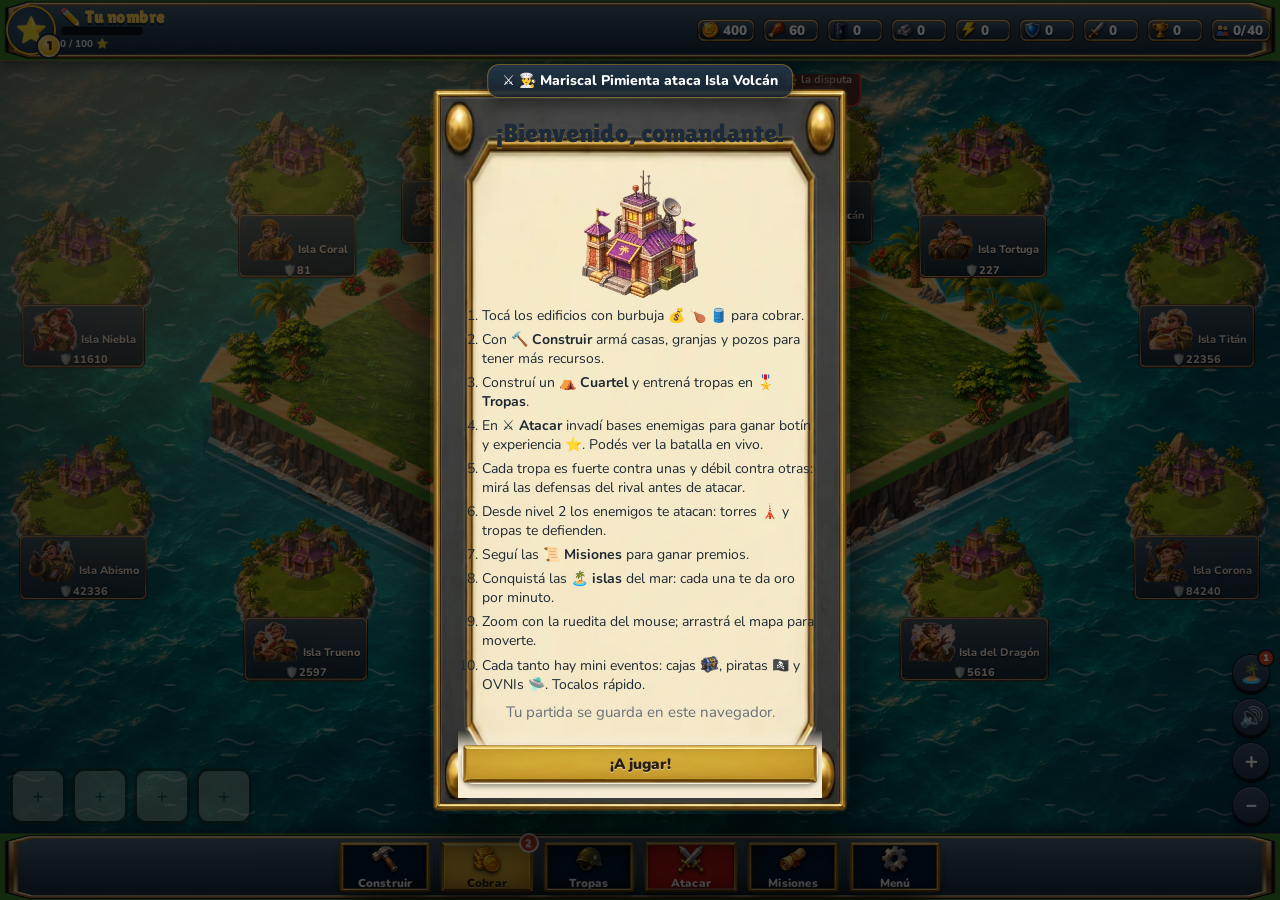
==== index.html @ 6d32551d "Add files via upload" ====
<!DOCTYPE html>
<html lang="es">
<head>
<meta charset="utf-8">
<meta name="color-scheme" content="only light">
<meta name="darkreader-lock">
<meta name="viewport" content="width=device-width,initial-scale=1,maximum-scale=1,user-scalable=no">
<title>War or War</title>
<link href="https://fonts.googleapis.com/css2?family=Lilita+One&family=Nunito:wght@600;800;900&display=swap" rel="stylesheet">
<style>
:root{color-scheme:only light;--ink:#2b1d0e;--panel:#fff8e8;--edge:#7a4b1c;--gold:#f6b51e;--red:#d9452b;--green:#3f9a2f}
*{box-sizing:border-box;-webkit-tap-highlight-color:transparent}
html,body{margin:0;height:100%;overflow:hidden;font-family:Nunito,system-ui,sans-serif;color:var(--ink);background:#3d7f2e;user-select:none;-webkit-user-select:none}
button{font-family:inherit}
#app{position:fixed;inset:0;display:flex;flex-direction:column}
#top{display:flex;gap:6px;padding:7px 8px;flex-wrap:wrap;align-items:center;background:linear-gradient(#4a2d12,#5f3b17);border-bottom:3px solid #2a1808;z-index:20;box-shadow:0 3px 8px #0005}
.res{display:flex;align-items:center;gap:3px;background:#0005;border:2px solid #0007;border-radius:20px;padding:2px 9px 2px 4px;color:#fff;font-weight:900;font-size:14px;min-width:58px}
.res .i{font-size:16px}
#lvlbox{display:flex;align-items:center;gap:6px;color:#fff;font-weight:800;margin-right:auto}
#lvlstar{width:34px;height:34px;display:grid;place-items:center;font-family:'Lilita One',sans-serif;font-size:17px;color:#4a2d12;background:radial-gradient(circle at 40% 35%,#fff2a8,#f6b51e 60%,#c98a0b);border-radius:50%;border:2px solid #fff6}
#xpbar{width:84px;height:10px;background:#0007;border-radius:6px;overflow:hidden;border:1px solid #0008}
#xpfill{height:100%;background:linear-gradient(90deg,#9cf06f,#3f9a2f);width:0;transition:width .3s}
#xptxt{font-size:10px;opacity:.85;margin-top:1px}
#title{font-family:'Lilita One',sans-serif;color:#ffd35a;font-size:15px;letter-spacing:.5px;text-shadow:0 2px 0 #0008;line-height:1}
#stage{flex:1;position:relative;overflow:hidden;min-height:0;background:radial-gradient(ellipse at 8% 2%,#ffd98a66,transparent 38%),radial-gradient(ellipse at 50% 46%,#2bb3c2 0%,#13869f 40%,#0c5f80 75%,#083f5e 100%)}
#sea{position:absolute;inset:-70px -140px;background-image:url("data:image/svg+xml,%3Csvg xmlns='http://www.w3.org/2000/svg' width='140' height='70'%3E%3Cpath d='M8 18q9-6 18 0t18 0M78 52q9-6 18 0t18 0' fill='none' stroke='white' stroke-opacity='.4' stroke-width='2' stroke-linecap='round'/%3E%3Cpath d='M40 40q5-3 10 0M110 12q5-3 10 0M100 62q4-2 8 0' fill='none' stroke='%23bff4ff' stroke-opacity='.35' stroke-width='1.4' stroke-linecap='round'/%3E%3C/svg%3E");animation:sea 9s linear infinite;will-change:transform}
@keyframes sea{to{transform:translate(140px,70px)}}
#world{position:absolute;inset:0;z-index:0;overflow:auto;display:flex}
#mapw{position:relative;margin:auto;flex-shrink:0;overflow:hidden}
#map{position:absolute;left:0;top:0;transform-origin:0 0;overflow:hidden}
#gndw svg{position:absolute;left:0;top:0;display:block;overflow:visible}
.tile{position:absolute;clip-path:polygon(50% 0,100% 50%,50% 100%,0 50%);cursor:pointer}
#map.placing .tile:not(.occ){background:#fff7a066}
#map.placing .tile:not(.occ):hover{background:#fff7a0dd}
svg.ui{width:1.3em;height:1.3em;vertical-align:middle;overflow:visible}
svg.art{display:block;width:100%;height:100%;overflow:visible}
.ce svg.art{width:66px;height:79px;margin:0 auto}
.ie svg.art{width:84px;height:101px}
.big svg.art,.base svg.art{width:120px;height:144px;margin:0 auto}
.unl svg.art{display:inline-block;width:38px;height:46px;vertical-align:middle;margin-right:4px}
.cloud{position:absolute;z-index:900;pointer-events:none;left:-30%;width:26%;height:9%;opacity:.62;filter:blur(1.5px);background:radial-gradient(closest-side,#fff 94%,transparent) 0 60%/50% 60% no-repeat,radial-gradient(closest-side,#fff 94%,transparent) 45% 0/55% 100% no-repeat,radial-gradient(closest-side,#fff 94%,transparent) 100% 70%/45% 55% no-repeat;animation:drift 80s linear infinite}
.cloud.c1{top:3%;animation-delay:-25s}.cloud.c2{top:80%;animation-duration:110s;animation-delay:-70s}
@keyframes drift{to{transform:translateX(520%)}}
.bld,.wk{position:absolute;pointer-events:none}
.bld svg.art *{pointer-events:visiblePainted;cursor:pointer}
.bld.ready svg.art{animation:wob 1.3s ease-in-out infinite;transform-origin:50% 88%}
.bld.mv svg.art{animation:hover 1s ease-in-out infinite;filter:drop-shadow(0 0 5px #fff) drop-shadow(0 0 3px #ff0)}
.wk{left:0;top:0;will-change:transform}
.wk .fl{width:100%;height:100%;transition:transform .3s ease}
.wk.flip .fl{transform:scaleX(-1)}
.wk.walking svg.art{animation:step .3s ease-in-out infinite alternate}
@keyframes step{to{transform:translateY(-1.2%)}}
.spin{animation:spin .28s linear infinite}
@keyframes spin{to{transform:rotate(360deg)}}
.bld.pop svg.art{animation:pop .4s ease-out;transform-origin:50% 85%}
.aura{transform-box:fill-box;transform-origin:center;animation:aura 1.6s ease-in-out infinite alternate}
@keyframes aura{from{opacity:.25;transform:scale(.92)}to{opacity:.9;transform:scale(1.04)}}
#ents>div{position:absolute;left:0;top:0;z-index:850;cursor:pointer;will-change:transform}
#ents .chute{transition:opacity .4s}
#ents .landed .chute{opacity:0}
#ents .landed svg{animation:wob 1.2s ease-in-out infinite;transform-origin:50% 85%}
#ents .hit svg{animation:shake .3s}
@keyframes shake{25%{transform:translateX(-5%)}75%{transform:translateX(5%)}}
.sway{transform-box:fill-box;transform-origin:50% 100%;animation:sway 1.8s ease-in-out infinite alternate}
@keyframes sway{from{transform:rotate(-3deg)}to{transform:rotate(3deg)}}
#evchip{position:absolute;left:10px;top:10px;z-index:15;display:none;align-items:center;gap:6px;background:#2a1808e6;color:#fff;border:2px solid var(--gold);border-radius:14px;padding:6px 12px;font-weight:800;font-size:13px;max-width:70%}
#evchip.on{display:block}
#evchip b{color:#ffd35a}
.coin{position:absolute;z-index:998;pointer-events:none;font-size:15px;animation:coin .7s ease-out forwards}
@keyframes coin{to{transform:translate(var(--dx),var(--dy)) scale(.5);opacity:0}}
.gull{position:absolute;z-index:880;pointer-events:none;left:-6%;width:2.2%;aspect-ratio:2/1;animation:gull 40s linear infinite}
.gull::before,.gull::after{content:'';position:absolute;top:0;width:50%;height:100%;border-top:2px solid #fff;border-radius:50% 50% 0 0}
.gull::before{left:0;transform-origin:100% 50%;animation:flapL .5s ease-in-out infinite alternate}
.gull::after{right:0;transform-origin:0 50%;animation:flapR .5s ease-in-out infinite alternate}
.gull.g1{top:14%}.gull.g2{top:64%;animation-duration:55s;animation-delay:-20s}
@keyframes gull{to{transform:translate(5200%,-300%)}}
@keyframes flapL{from{transform:rotate(-20deg)}to{transform:rotate(18deg)}}
@keyframes flapR{from{transform:rotate(20deg)}to{transform:rotate(-18deg)}}
#world{cursor:grab}
#shs>div{position:absolute;pointer-events:none}
.isl{position:absolute;cursor:pointer;z-index:6}
.isl .itag{position:absolute;left:50%;top:86%;transform:translateX(-50%);font:800 11px/1.25 Nunito,system-ui,sans-serif;color:#fff;background:#0b2d4ecc;border-radius:9px;padding:2px 8px;white-space:nowrap;text-align:center;pointer-events:none}
.isl.mine .itag{background:linear-gradient(#2a5f9e,#173d69);border-color:#ffd35a}
.wing{transform-box:fill-box;transform-origin:50% 100%;animation:wing .5s ease-in-out infinite alternate}
@keyframes wing{to{transform:scaleY(.55)}}
.tbtns{display:flex;flex-direction:column;gap:4px}
.tbtns .btn.sm{padding:5px 9px;font-size:12px}
#bt{position:fixed;inset:0;z-index:55;display:none;flex-direction:column;background:radial-gradient(ellipse at 50% 42%,#7ad6f5 0%,#3fa6de 48%,#226fb4 100%)}
#bt.on{display:flex}
#bthead{display:flex;align-items:center;gap:10px;flex-wrap:wrap;padding:8px 10px;background:linear-gradient(#4a2d12,#5f3b17);border-bottom:3px solid #2a1808;color:#fff;font-weight:900;font-size:13px}
#btname{font-family:'Lilita One',sans-serif;font-size:17px;color:#ffd35a}
#bthqw{flex:1;min-width:150px;display:flex;align-items:center;gap:6px}
#bthqw .hp{flex:1;max-width:none}
#btctl{display:flex;gap:5px}
#btctl button{border:2px solid #2a1808;border-radius:9px;background:#ffe9b0;font:inherit;padding:4px 9px;cursor:pointer;color:var(--ink)}
#btctl button.on{background:var(--gold)}
#btscene{flex:1;position:relative;overflow:auto;display:flex;min-height:0}
#btmap{position:relative;margin:auto;flex-shrink:0}
#btgnd svg{position:absolute;top:0;overflow:visible}
.be{position:absolute;left:0;top:0;pointer-events:none;will-change:transform;transition:opacity .4s}
.be.dead{opacity:0}
.be.walking svg.art{animation:step .3s ease-in-out infinite alternate}
.bhp{position:absolute;left:28%;width:44%;height:5px;background:#000a;border-radius:3px;overflow:hidden}
.be.st .bhp{left:20%;width:60%;height:6px}
.bhp i{display:block;height:100%;width:100%;background:#5fd04a}
.bhp.en i{background:#f0553a}
.bn{position:absolute;left:66%;top:24%;font:900 10px Nunito,system-ui,sans-serif;color:#fff;background:#000a;border-radius:6px;padding:0 4px}
.shot{position:absolute;left:0;top:0;width:5px;height:5px;margin:-2.5px;border-radius:50%;background:#fff59a;box-shadow:0 0 4px #ffb300;z-index:900;pointer-events:none}
.shot.en{background:#ffd0c8;box-shadow:0 0 4px #ff3b30}
.shot.big{width:9px;height:9px;margin:-4.5px;background:#ffb347}
.beam.tes{background:linear-gradient(90deg,#7fe3ff,#fff);box-shadow:0 0 6px #49b6ff}
.boom2{position:absolute;width:26px;height:26px;margin:-13px;border-radius:50%;background:radial-gradient(#fff,#ffb347 40%,#ff5a36 70%,transparent 72%);z-index:900;pointer-events:none;animation:boom2 .3s ease-out forwards}
@keyframes boom2{from{transform:scale(.2)}to{transform:scale(1.5);opacity:0}}
.rank{display:grid;grid-template-columns:1fr 1fr;gap:4px 8px;margin-bottom:6px;font-size:12.5px}
.rank div{background:#fff;border:2px solid #e2c99a;border-radius:9px;padding:3px 8px;display:flex;gap:5px;white-space:nowrap;overflow:hidden}
.rank div b{margin-left:auto}
.rank .me{background:#fff1b8;border-color:var(--gold);font-weight:900}
.flag{transform-box:fill-box;transform-origin:0 50%;animation:flag 1.1s ease-in-out infinite alternate}
@keyframes flag{to{transform:scaleX(.72) skewY(8deg)}}
.smoke{transform-box:fill-box;transform-origin:center;opacity:0;animation:smoke 2.4s linear infinite}
@keyframes smoke{0%{transform:translate(0,0) scale(.5);opacity:.8}100%{transform:translate(7px,-26px) scale(2.3);opacity:0}}
.pump{animation:pump 1.6s ease-in-out infinite}
@keyframes pump{50%{transform:translateY(-24px)}}
.jet{animation:jet .7s linear infinite}
@keyframes jet{to{stroke-dashoffset:-18}}
.rotor{transform-box:fill-box;transform-origin:center;animation:rotor .16s linear infinite alternate}
@keyframes rotor{to{transform:scaleX(.25)}}
.heli{animation:hov 1.6s ease-in-out infinite alternate}
@keyframes hov{to{transform:translateY(-4px)}}
.blink{animation:blink 1s steps(2) infinite}
@keyframes blink{50%{opacity:.15}}
.foam{animation:foam 3s ease-in-out infinite alternate}
@keyframes foam{to{opacity:.2}}
@media (prefers-reduced-motion:reduce){#sea,.cloud,.flag,.pump,.jet,.rotor,.heli,.foam,.blink{animation:none}}
.bub{position:absolute;left:50%;font-size:.27em;pointer-events:auto;cursor:pointer;background:#fff;border-radius:50%;width:1.8em;height:1.8em;display:grid;place-items:center;box-shadow:0 3px 0 #0003;border:2px solid var(--gold);animation:bob 1s ease-in-out infinite;z-index:2}
.bld .lv{position:absolute;bottom:0;left:50%;transform:translateX(-50%);font-size:.26em;color:#ffd000;text-shadow:0 1px 0 #000,0 0 3px #000;white-space:nowrap;letter-spacing:-1px}
.bld .pb{position:absolute;bottom:2%;left:15%;width:70%;height:7px;background:#0007;border-radius:4px;overflow:hidden;border:1px solid #000a}
.pb i{display:block;height:100%;background:linear-gradient(90deg,#ffe066,#f6a21e)}
@keyframes wob{0%,100%{transform:scale(1,1)}50%{transform:scale(1.05,.95)}}
@keyframes bob{0%,100%{transform:translate(-50%,0)}50%{transform:translate(-50%,-5px)}}
@keyframes hover{0%,100%{transform:translateY(-4px)}50%{transform:translateY(-10px)}}
.ft{position:absolute;z-index:999;font-weight:900;font-size:16px;color:#fff;text-shadow:0 2px 0 #000b,0 0 4px #000;pointer-events:none;animation:up 1.3s ease-out forwards;white-space:nowrap;transform:translateX(-50%)}
@keyframes up{to{transform:translate(-50%,-55px);opacity:0}}
#zoom{position:absolute;right:10px;bottom:10px;display:flex;flex-direction:column;gap:6px;z-index:15}
#zoom button{width:38px;height:38px;border-radius:50%;border:3px solid #2a1808;background:#fff8e8;font-size:20px;font-weight:900;cursor:pointer;box-shadow:0 3px 0 #0005}
#banner{position:absolute;left:50%;top:10px;transform:translateX(-50%);background:#fff8e8;border:3px solid var(--edge);border-radius:14px;padding:7px 8px 7px 14px;font-weight:800;display:none;align-items:center;gap:10px;z-index:16;box-shadow:0 4px 0 #0004;white-space:nowrap;font-size:14px}
#banner.on{display:flex}
#banner button{border:none;background:var(--red);color:#fff;border-radius:9px;padding:5px 10px;font-weight:900;cursor:pointer}
#bar{display:flex;justify-content:center;gap:4px;padding:6px 6px calc(6px + env(safe-area-inset-bottom));background:linear-gradient(#5f3b17,#4a2d12);border-top:3px solid #2a1808;z-index:20}
.tb{position:relative;flex:1;max-width:96px;display:flex;flex-direction:column;align-items:center;gap:1px;background:linear-gradient(#ffe9b0,#f2c562);border:2px solid #2a1808;border-radius:12px;padding:4px 2px 3px;cursor:pointer;box-shadow:0 3px 0 #2a1808;font-weight:900;font-size:11px;color:var(--ink)}
.tb:active{transform:translateY(2px);box-shadow:0 1px 0 #2a1808}
.tb .i{font-size:22px;line-height:1.1}
.badge{position:absolute;top:-7px;right:-4px;background:var(--red);color:#fff;border:2px solid #fff;border-radius:12px;min-width:20px;height:20px;font-size:11px;display:grid;place-items:center;padding:0 4px}
#shade{position:fixed;inset:0;background:#0006;opacity:0;pointer-events:none;transition:opacity .2s;z-index:40}
#shade.on{opacity:1;pointer-events:auto}
#sheet{position:fixed;left:50%;bottom:0;width:min(560px,100%);max-height:76vh;transform:translate(-50%,105%);transition:transform .25s ease;z-index:41;background:var(--panel);border:4px solid var(--edge);border-bottom:none;border-radius:20px 20px 0 0;display:flex;flex-direction:column;box-shadow:0 -6px 20px #0006}
#sheet.on{transform:translate(-50%,0)}
#shhead{display:flex;align-items:center;justify-content:space-between;padding:10px 14px;background:linear-gradient(#8a5523,#6c4019);border-radius:15px 15px 0 0;color:#fff}
#shback{width:34px;height:32px;border-radius:12px;border:2px solid #fff;background:#3d7fd6;color:#fff;font:900 24px/20px system-ui,sans-serif;cursor:pointer;visibility:hidden;margin-right:8px;flex:none}
#shtitle{flex:1;font-family:'Lilita One',sans-serif;font-size:20px;text-shadow:0 2px 0 #0007}
#shclose{width:32px;height:32px;border-radius:50%;border:2px solid #fff;background:var(--red);color:#fff;font-weight:900;font-size:16px;cursor:pointer}
#shbody{overflow:auto;padding:12px 14px calc(16px + env(safe-area-inset-bottom))}
.cat{font-family:'Lilita One',sans-serif;font-size:16px;color:var(--edge);margin:10px 0 6px}
.cat:first-child{margin-top:0}
.grid{display:grid;grid-template-columns:repeat(auto-fill,minmax(118px,1fr));gap:8px}
.card{background:#fff;border:2px solid #e2c99a;border-radius:12px;padding:8px 6px;text-align:center;cursor:pointer;box-shadow:0 3px 0 #e2c99a;transition:transform .1s}
.card:active{transform:scale(.97)}
.card.lock{opacity:.55;filter:grayscale(.8);cursor:default}
.ce{font-size:34px;line-height:1.1}
.cn{font-weight:900;font-size:13px;margin:2px 0}
.cc{font-size:12px;font-weight:800}
.cs,.cl{font-size:11px;color:#7a6040;margin-top:2px}
.cst.no{color:var(--red)}
.btn{display:block;width:100%;margin-top:8px;border:2px solid #2a1808;border-radius:12px;padding:10px;font-weight:900;font-size:15px;cursor:pointer;background:#fff;box-shadow:0 3px 0 #2a1808;color:var(--ink)}
.btn:active{transform:translateY(2px);box-shadow:0 1px 0 #2a1808}
.btn.gold{background:linear-gradient(#ffe27a,#f6b51e)}
.btn.red{background:linear-gradient(#f2725a,#d9452b);color:#fff}
.btn.green{background:linear-gradient(#8fe06a,#3f9a2f);color:#fff}
.btn[disabled]{opacity:.45;pointer-events:none}
.btn.sm{display:inline-block;width:auto;margin:0;padding:6px 10px;font-size:13px}
.row2{display:flex;gap:8px}.row2 .btn{flex:1}
.ihead{display:flex;gap:12px;align-items:center;margin-bottom:6px}
.ie{font-size:52px;line-height:1}
.in{font-weight:900;font-size:18px}.in small{font-size:12px;background:var(--gold);border-radius:8px;padding:1px 6px;margin-left:4px}
.id{font-size:13px;color:#7a6040}
.istat{background:#fff;border:2px dashed #e2c99a;border-radius:10px;padding:8px 10px;margin-top:8px;font-size:14px}
.small{font-size:12px;color:#7a6040}
.trow,.erow{display:flex;align-items:center;gap:10px;background:#fff;border:2px solid #e2c99a;border-radius:12px;padding:8px;margin-bottom:8px}
.te,.ef{font-size:36px;width:46px;text-align:center;line-height:1}
.tinfo,.einfo{flex:1;min-width:0}
.tc{font-weight:900;color:var(--green)}
.lockt{max-width:120px;text-align:right}
.tag{background:#6c4019;color:#fff;border-radius:7px;padding:0 6px;font-size:11px;font-weight:900}
#qlist{display:block}
.qbox{position:sticky;top:-2px;z-index:5;background:var(--panel);padding:2px 0 6px;margin-bottom:4px}
.qline{display:flex;align-items:center;gap:8px;background:#fff;border:1px solid #e2c99a;border-radius:12px;padding:0 8px;cursor:pointer;height:38px;box-sizing:border-box;overflow:hidden}
.qline svg{width:28px;height:28px;flex:none}.qempty{color:#8a7a62;font-size:13px;font-weight:700;cursor:default}
.qmid{flex:1;min-width:0}.qtxt{font-size:13px;white-space:nowrap;overflow:hidden;text-overflow:ellipsis}
.qarr{font-size:11px;font-weight:800;color:#b06a00;flex:none}
.qbar{height:5px;border-radius:3px;background:#eee;overflow:hidden;margin-top:3px}.qbar i{display:block;height:100%;background:linear-gradient(90deg,#46b35a,#9be36a);transition:width .9s linear}
.qgrid{display:flex;flex-wrap:nowrap;gap:5px;margin-top:5px;height:36px;overflow-x:auto;overflow-y:hidden;scrollbar-width:none;align-items:center}.qgrid::-webkit-scrollbar{display:none}.qgrid .qi,.qgrid .qclr{flex:none;height:32px;box-sizing:border-box}
.qi{padding:2px 6px;font-size:16px}.qi svg{width:22px;height:22px}
.qclr{border:0;background:#e5484d;color:#fff;font-weight:800;font-size:12px;cursor:pointer}
.qx{border:0;background:#e5484d;color:#fff;font-weight:900;border-radius:50%;width:22px;height:22px;font-size:14px;line-height:22px;padding:0;cursor:pointer;flex:none}
.tq{font-size:12px;font-weight:800;color:#b06a00}
.qi{background:#fff;border:2px solid #e2c99a;border-radius:10px;padding:4px 8px;font-size:22px;display:flex;align-items:center;gap:4px}
.qi span{font-size:12px;font-weight:800}
.qi svg{width:24px;height:24px}
.selrow{display:flex;align-items:center;gap:6px;background:#fff;border:2px solid #e2c99a;border-radius:12px;padding:6px 8px;margin-bottom:6px}
.selrow .te{font-size:28px;width:36px}
.selrow b.n{min-width:56px;text-align:center;font-size:15px}
.meter{height:14px;background:#0002;border-radius:8px;overflow:hidden;margin:6px 0}
.meter i{display:block;height:100%;transition:width .2s}
.mcard{background:#fff;border:3px solid var(--gold);border-radius:14px;padding:12px;text-align:center}
.mnum{font-size:12px;font-weight:900;color:#b07a10}
.mt{font-weight:900;font-size:17px;margin:4px 0 8px}
.mcard .pb{height:14px;background:#0002;border-radius:8px;overflow:hidden;margin:6px 0 2px}
.stats{display:grid;grid-template-columns:1fr 1fr;gap:6px;margin-top:10px}
.stats div{background:#fff;border:2px solid #e2c99a;border-radius:10px;padding:6px;text-align:center;font-size:12px}
.stats b{display:block;font-size:18px}
#modal{position:fixed;inset:0;background:#000a;display:none;align-items:center;justify-content:center;z-index:60;padding:16px}
#modal.on{display:flex}
#mbox{background:var(--panel);border:4px solid var(--edge);border-radius:20px;padding:16px;width:min(420px,100%);text-align:center;box-shadow:0 10px 30px #000a;animation:pop .25s ease-out;max-height:90vh;overflow:auto}
@keyframes pop{from{transform:scale(.7);opacity:0}}
.mtitle{font-family:'Lilita One',sans-serif;font-size:26px;color:var(--edge);text-shadow:0 2px 0 #f6b51e66}
.big{font-size:60px;line-height:1.1;margin:6px 0}
#mbox p{margin:6px 0;font-size:15px}
.mbtns.hide{visibility:hidden}
.unls{display:flex;flex-wrap:wrap;gap:6px;justify-content:center}
.unl{background:#fff;border:2px solid #e2c99a;border-radius:10px;padding:4px 8px;font-weight:800;font-size:13px}
.unl span{font-size:22px;margin-right:4px;vertical-align:middle}
.help{text-align:left;font-size:14px;padding-left:20px;margin:8px 0}
.help li{margin:5px 0}
.bf{position:relative;display:flex;align-items:center;justify-content:space-between;gap:6px;background:linear-gradient(#a9dc7d,#6cb94a);border:3px solid #2a1808;border-radius:14px;padding:14px 8px;margin:8px 0;overflow:hidden;min-height:150px}
.side{flex:1;display:flex;flex-direction:column;align-items:center;gap:6px;z-index:1}
.army{font-size:26px;display:flex;flex-wrap:wrap;justify-content:center;max-width:150px;min-height:40px;align-items:center}
.army svg{width:28px;height:28px}
.army.atk{animation:charge .5s ease-in-out infinite alternate}
@keyframes charge{to{transform:translateX(10px)}}
.base{font-size:50px;line-height:1;position:relative}
.base span{position:absolute;font-size:24px;right:-12px;bottom:-4px}
.hp{width:100%;max-width:130px;height:12px;background:#0006;border-radius:6px;overflow:hidden;border:2px solid #000}
.hp i{display:block;height:100%;width:100%;background:linear-gradient(90deg,#ff6b4a,#ffcf3f)}
.vs{font-family:'Lilita One',sans-serif;font-size:26px;color:#fff;text-shadow:0 2px 0 #000;z-index:1}
#fx{position:absolute;inset:0;pointer-events:none}
.boom{position:absolute;font-size:30px;animation:boom .6s ease-out forwards}
@keyframes boom{from{transform:scale(.2)}60%{transform:scale(1.3)}to{transform:scale(1);opacity:0}}
.bres{min-height:20px}
.win{font-family:'Lilita One',sans-serif;font-size:32px;color:var(--green);text-shadow:0 2px 0 #0003}
.lose{font-family:'Lilita One',sans-serif;font-size:32px;color:var(--red);text-shadow:0 2px 0 #0003}
#toasts{position:fixed;top:64px;left:50%;transform:translateX(-50%);display:flex;flex-direction:column;align-items:center;gap:6px;z-index:70;pointer-events:none}
.toast{background:#2a1808e6;color:#fff;padding:7px 14px;border-radius:12px;font-weight:800;font-size:14px;animation:tin .25s ease-out;white-space:nowrap}
@keyframes tin{from{transform:translateY(-10px);opacity:0}}
.done{text-align:center;font-weight:900;font-size:17px;padding:10px}
@media (max-width:420px){.res{font-size:12px;min-width:0;padding:2px 7px 2px 3px}.res .i{font-size:14px}#xpbar{width:60px}#title{font-size:12px;max-width:92px;overflow:hidden;white-space:nowrap;text-overflow:ellipsis}}
.cmap{width:100%;display:block;border:3px solid var(--edge);border-radius:16px}
.cn{cursor:pointer}
.cn circle{fill:#c9c2b0;stroke:#2a1808;stroke-width:3}
.cn.done circle{fill:#6bbf4a}
.cn.cur circle{fill:#f6b51e;animation:cur .9s ease-in-out infinite alternate}
@keyframes cur{to{stroke:#fff;stroke-width:6}}
.cn.lock circle{fill:#ddd5c2;stroke:#8a7f6a}
.cn.lock text{opacity:.5}
.cn text{font:900 13px Nunito,system-ui,sans-serif;fill:#2a1808;pointer-events:none}
.achs{display:grid;grid-template-columns:1fr 1fr;gap:6px}
.achs div{background:#fff;border:2px solid #e2c99a;border-radius:10px;padding:6px 8px;display:grid;grid-template-columns:auto 1fr;column-gap:6px;font-size:12px;opacity:.55;filter:grayscale(1)}
.achs div.got{opacity:1;filter:none;border-color:var(--gold);background:#fff8d6}
.achs span{grid-row:span 2;font-size:22px;align-self:center}
.achs small{color:#7a6040;font-size:10.5px}
.days{display:flex;gap:5px;justify-content:center;margin:8px 0}
.days i{font-style:normal;width:34px;height:34px;border-radius:50%;display:grid;place-items:center;background:#e9dcc0;font-weight:900;border:2px solid #cdb98c}
.days .past{background:#bfe6a8;border-color:#6bbf4a}
.days .now{background:var(--gold);border-color:#2a1808;transform:scale(1.15)}
#mbox p svg.ui{width:26px;height:26px}
@media (max-width:480px){
 #top{gap:4px;padding:5px 6px}
 .res{font-size:12px;min-width:0;padding:1px 6px 1px 3px}
 #lvlstar{width:28px;height:28px;font-size:14px}
 #xptxt{display:none}
 #bthead{gap:6px;font-size:12px}
 #btname{font-size:14px;width:100%}
 .isl .itag{font-size:10px}
 #evchip{font-size:11px;padding:4px 8px;max-width:calc(100% - 20px)}
 #banner{top:44px;font-size:12px;max-width:calc(100% - 20px);white-space:normal}
 .achs{grid-template-columns:1fr}
 .selrow{flex-wrap:wrap}
}
.force{display:flex;flex-wrap:wrap;gap:4px 8px;align-items:center;font-weight:800;font-size:13px}
.force span{display:inline-flex;align-items:center;gap:2px}
.force svg.ui{width:30px;height:30px}
#btzoom{position:absolute;right:10px;bottom:10px;display:flex;flex-direction:column;gap:6px;z-index:10}
#btzoom button{width:38px;height:38px;border-radius:50%;border:3px solid #2a1808;background:#fff8e8;font-size:20px;font-weight:900;cursor:pointer;box-shadow:0 3px 0 #0005}
#btscene{cursor:grab}
/* contorno oscuro fino en edificios y tropas, y oscurecido hacia los bordes de la pantalla */
.bld svg.art,.wk svg.art,.be svg.art,.isl svg.art{filter:drop-shadow(0 0 .7px #14240caa) drop-shadow(0 1.5px 0 #14240c55)}
#stage::after,#btscene::before{content:'';position:absolute;inset:0;pointer-events:none;z-index:14;background:radial-gradient(ellipse at 50% 44%,transparent 52%,#06264466 100%)}
#btscene::before{position:fixed;top:auto}
/* modo liviano (celulares): sin filtros, sin sombras proyectadas y con menos animaciones */
.lite .bld svg.art,.lite .wk svg.art,.lite .be svg.art,.lite .isl svg.art,.lite .cloud{filter:none}
.lite .cloud::after,.lite .gull,.lite .smoke,.lite #stage::after,.lite #btscene::before{display:none}
.lite #sea,.lite .foam,.lite .flag,.lite .aura,.lite .jet,.lite .pump,.lite .bub{animation:none}
#shs svg{position:absolute;left:0;top:0}
.shot.fire{background:radial-gradient(#fff,#ffb347 45%,#ff5a36);box-shadow:0 0 10px 3px #ff7a1a}
.shot.ice{background:radial-gradient(#fff,#9fe8ff 45%,#49b6ff);box-shadow:0 0 10px 3px #7fd6ff}
.boom2.ice{background:radial-gradient(#fff,#bdf0ff 40%,#49b6ff 70%,transparent 72%)}
.boom2.elec{background:radial-gradient(#fff,#fff7a8 40%,#f6d21e 70%,transparent 72%)}
.crater{position:absolute;width:30px;height:14px;margin:-7px -15px;border-radius:50%;background:radial-gradient(#2a1808bb,#2a180866 60%,transparent 72%);z-index:1;pointer-events:none;animation:crater 3.5s forwards}
@keyframes crater{70%{opacity:1}to{opacity:0}}
#night{position:absolute;inset:0;pointer-events:none;opacity:0;visibility:hidden;mix-blend-mode:multiply;transition:opacity 3s;z-index:13}
#mlights{position:absolute;left:0;top:0;width:0;height:0;pointer-events:none;z-index:14;transform-origin:0 0}
.lt{position:absolute;pointer-events:none;border-radius:50%;transform:translate(-50%,-50%);background:radial-gradient(closest-side,#ffc86a88,#ffb85a33 55%,transparent);mix-blend-mode:screen;opacity:.75;animation:flick 3s ease-in-out infinite alternate}
@keyframes flick{to{opacity:.55}}
.beam{position:absolute;pointer-events:none;transform:translate(-50%,-50%) scaleY(.5);border-radius:50%;background:conic-gradient(from 0deg,transparent 0 60%,#fff8d040 65%,#fff8d0aa 68%,#fff8d040 71%,transparent 76%);mix-blend-mode:screen}
.lite .lt{animation:none}
.gw{transition:fill 4s}
.night .gw{fill:#ffe98a}
.cloud::after{display:none!important}
#btrain{position:absolute;left:0;top:0;width:100%;height:100%;pointer-events:none;z-index:25}
.boat{position:absolute;left:0;top:0;z-index:870;pointer-events:none;margin:-.6em 0 0 -.5em;filter:drop-shadow(0 2px 0 #0005)}
.ebar{position:absolute;z-index:871;transform:translateX(-50%);background:#0b2d4ee6;color:#fff;border:2px solid #f6b51e;border-radius:10px;padding:3px 8px;font:800 11px/1.3 Nunito,system-ui,sans-serif;text-align:center;white-space:nowrap;pointer-events:none}
.ebar i{display:block;width:90px;height:6px;background:#0006;border-radius:4px;overflow:hidden;margin:2px auto}
.ebar u{display:block;height:100%;background:linear-gradient(90deg,#9cf06f,#3f9a2f)}
.ebar.war{border-color:#d9452b;background:#5e221de6}
#chests{position:absolute;left:10px;bottom:10px;z-index:15;display:flex;gap:6px}
.ch{width:56px;height:56px;border-radius:12px;border:3px solid #2a1808;background:#fff8e8;display:flex;flex-direction:column;align-items:center;justify-content:center;font-size:24px;line-height:1;cursor:pointer;box-shadow:0 3px 0 #0005}
.ch small{font:900 10px/1.2 Nunito,system-ui,sans-serif;margin-top:2px;white-space:nowrap}
.ch.empty{opacity:.35;font-size:18px;cursor:default}
.ch.ready{background:linear-gradient(#ffe27a,#f6b51e);animation:wob 1s ease-in-out infinite}
.trow .pb{height:8px;background:#0002;border-radius:6px;overflow:hidden;margin:4px 0 2px}
.whw{position:relative;width:230px;height:230px;margin:10px auto}
.wh{width:100%;height:100%;border-radius:50%;border:5px solid #2a1808;box-sizing:border-box;position:relative;box-shadow:0 5px 0 #0005;background:conic-gradient(#f6b51e 0 45deg,#e2401c 0 90deg,#49b6ff 0 135deg,#3f9a2f 0 180deg,#b06cf0 0 225deg,#f08a24 0 270deg,#2fd0a0 0 315deg,#ff6fb1 0 360deg)}
.wh span{position:absolute;left:50%;top:50%;width:36px;height:36px;margin:-18px;display:grid;place-items:center;font-size:24px}
.whp{position:absolute;top:-16px;left:50%;transform:translateX(-50%);font-size:26px;color:#2a1808;text-shadow:0 2px 0 #fff}
.colg{display:grid;grid-template-columns:repeat(auto-fill,minmax(78px,1fr));gap:6px}
.colg div{background:#fff;border:2px solid #e2c99a;border-radius:10px;text-align:center;padding:4px}
.colg svg.ui{width:44px;height:44px}
.colg small{display:block;font-size:10px;font-weight:800}
.colg .nc svg{filter:brightness(0) opacity(.3)}
@media (max-width:480px){.ch{width:46px;height:46px;font-size:20px}.ch small{font-size:9px}}
.shot.tr{width:14px;height:2.4px;margin:-1.2px 0 0 -7px;border-radius:2px;background:linear-gradient(90deg,#fff0,#ffd36a 55%,#fffbe6);box-shadow:0 0 5px #ffb300}
.shot.tr.en{background:linear-gradient(90deg,#fff0,#ff8a6a 55%,#fff0e8);box-shadow:0 0 5px #ff3b30}
.mflash{position:absolute;width:12px;height:12px;margin:-6px;border-radius:50%;background:radial-gradient(#fff,#ffd54a 40%,#ff8a00 60%,transparent 70%);z-index:950;pointer-events:none;animation:mfl .11s ease-out forwards}
.mflash.big{width:22px;height:22px;margin:-11px}
@keyframes mfl{from{transform:scale(1.3)}to{transform:scale(.4);opacity:0}}
.boom2.xl{width:46px;height:46px;margin:-23px}
.smk{position:absolute;width:30px;height:30px;margin:-15px;border-radius:50%;background:radial-gradient(#4a4a4acc,#33333388 55%,transparent 70%);z-index:940;pointer-events:none;animation:smk 1.5s ease-out forwards}
.smk.sm{width:16px;height:16px;margin:-8px;background:radial-gradient(#c8b89acc,#a8987a66 55%,transparent 70%)}
@keyframes smk{from{transform:scale(.4)}to{transform:translateY(-38px) scale(2.3);opacity:0}}
.debris{position:absolute;width:4px;height:4px;background:#34363b;z-index:945;pointer-events:none;animation:deb .75s cubic-bezier(.2,.7,.4,1) forwards}
@keyframes deb{to{transform:translate(var(--dx),var(--dy)) rotate(280deg);opacity:0}}
.be.hit svg.art{filter:brightness(1.9) saturate(.3)}
.lite .bld.ready svg.art,.lite .bub,.lite .walking svg.art,.lite .wk.walking svg.art,.lite .blink,.lite .spin,.lite .heli,.lite .wing,.lite .ch.ready{animation:none!important}
.inbt #app{visibility:hidden}
.inbt #app *{animation-play-state:paused!important}
#btdec,#btcv{position:absolute;left:0;top:0;pointer-events:none}
.wkc{position:absolute;pointer-events:none}
.wk.walking .wkc{animation:step .32s ease-in-out infinite alternate}
.bld.ready svg.art{animation:none}
.row3{display:grid;grid-template-columns:repeat(3,1fr);gap:6px;margin-bottom:8px}
.row3 .btn{margin:0;padding:8px 4px;font-size:13px}
.row4{display:grid;grid-template-columns:1fr 1fr;gap:6px;margin-bottom:10px}
.row4 .btn{margin:0;padding:9px 4px;font-size:14px}
.wmap{width:100%;display:block;border:3px solid var(--edge);border-radius:16px}
.wreg{cursor:pointer}
.wreg.sel path{stroke:#fff;stroke-width:5}
.wmap .wn{font:900 10px Nunito,system-ui,sans-serif;fill:#fff;paint-order:stroke;stroke:#2a1808;stroke-width:3px}
.dlg{display:flex;gap:12px;align-items:flex-start;text-align:left}
.dlf{font-size:46px;line-height:1;background:#fff;border:3px solid var(--edge);border-radius:14px;padding:6px}
.dlg p{margin:4px 0 0}
#bisl{position:relative}
#bislb{position:absolute;top:-6px;right:-6px;background:var(--red);color:#fff;border:2px solid #fff;border-radius:10px;min-width:18px;height:18px;font:900 10px/14px Nunito,system-ui,sans-serif;padding:0 3px}
.isl.pulse svg.art{animation:ipulse 1.6s ease-out 2}
@keyframes ipulse{0%{filter:drop-shadow(0 0 0 #ffe066)}40%{filter:drop-shadow(0 0 14px #ffe066) brightness(1.15)}100%{filter:drop-shadow(0 0 0 #ffe066)}}
.ifx{position:absolute;z-index:872;pointer-events:none;width:0;height:0}
.ifx i{position:absolute;font-style:normal;animation:ifx 1.1s ease-out infinite;opacity:0}
.ifx i:nth-child(1){left:-.9em;top:-.3em}.ifx i:nth-child(2){left:.3em;top:-.8em;animation-delay:.37s}.ifx i:nth-child(3){left:-.2em;top:.2em;animation-delay:.74s}
@keyframes ifx{0%{transform:scale(.3);opacity:1}60%{transform:scale(1.2);opacity:1}100%{transform:scale(1.4) translateY(-.4em);opacity:0}}
.ifx b{position:absolute;left:-.4em;top:-1.4em;width:1.6em;height:1.6em;border-radius:50%;background:radial-gradient(#555c,#3330 70%);animation:ismk 2s ease-out infinite}
@keyframes ismk{from{transform:scale(.4);opacity:.9}to{transform:translateY(-1.6em) scale(1.8);opacity:0}}
.wake{position:absolute;z-index:869;pointer-events:none;width:1.4em;height:.45em;margin:.3em 0 0 -.7em;border-radius:50%;border:2px solid #ffffffaa;border-top:none;opacity:.8}
#stage::before{content:'';position:absolute;inset:0;pointer-events:none;z-index:14;background:radial-gradient(ellipse at 6% -4%,#ffe7a866,#ffd27a22 30%,transparent 55%)}
.lite #stage::before,.lite #stage::after,.lite #sea::after{display:none!important}
.zoomg #map *,.zoomg #map *::before,.zoomg #map *::after{animation-play-state:paused!important}
/* ===== Tema profesional: acero oscuro con detalles dorados ===== */
:root{--ink:#1f2933;--panel:#f3f1ec;--edge:#1c2a3a;--steel1:#2a3b4f;--steel2:#17222f;--line:#e2ddd2;--mut:#69707a}
#top,#bthead{background:linear-gradient(#24364a,#152230);border-bottom:1px solid #0a1119;box-shadow:0 1px 0 #f6b51e55,0 4px 12px #0007}
.res{background:linear-gradient(#0d1620,#1b2836);border:1px solid #ffffff1c;box-shadow:inset 0 1px 0 #ffffff14,0 1px 2px #0006;border-radius:10px;padding:3px 9px 3px 5px;font-size:13.5px;letter-spacing:.2px;text-shadow:0 1px 1px #000a}
.res .i{font-size:15px;filter:drop-shadow(0 1px 1px #0008)}
#xpbar{background:#0b131c;border:1px solid #ffffff22}
#bar{background:linear-gradient(#1b2938,#111b26);border-top:1px solid #0a1119;box-shadow:0 -1px 0 #f6b51e44,0 -4px 12px #0006;gap:6px}
.tb{background:linear-gradient(#3a4f67,#24344a);border:1px solid #0a1119;border-radius:14px;color:#eef3f8;box-shadow:inset 0 1px 0 #ffffff2a,0 3px 0 #0a1119,0 5px 10px #0005;text-shadow:0 1px 1px #000a;font-size:11.5px;letter-spacing:.2px}
.tb .i{filter:drop-shadow(0 2px 2px #0009)}
.tb:active{box-shadow:inset 0 1px 0 #ffffff2a,0 1px 0 #0a1119}
#b-atk{background:linear-gradient(#e8603f,#a9311d)}
#b-col{background:linear-gradient(#f7c948,#c78a0b);color:#2b1d0e;text-shadow:0 1px 0 #fff6}
#sheet{background:var(--panel);border:none;border-radius:22px 22px 0 0;box-shadow:0 -12px 40px #000a,0 -1px 0 #f6b51e88}
#shhead{background:linear-gradient(#2c3f55,#18263a);border-radius:22px 22px 0 0;padding:12px 14px;box-shadow:inset 0 1px 0 #ffffff22,0 2px 0 #f6b51e}
#shtitle{letter-spacing:.3px}
#shback,#shclose{border:1px solid #ffffff44;box-shadow:inset 0 1px 0 #ffffff33,0 2px 4px #0006}
#shback{background:linear-gradient(#4a6582,#2f4560)}
#shclose{background:linear-gradient(#e8603f,#a9311d)}
.cat{font-size:14px;color:#24364a;letter-spacing:.4px;text-transform:uppercase;display:flex;align-items:center;gap:8px;margin:14px 0 8px}
.cat::after{content:'';flex:1;height:2px;background:linear-gradient(90deg,#f6b51e,#f6b51e00);border-radius:2px}
.trow,.erow,.selrow,.card,.istat,.qi{background:#fff;border:1px solid var(--line);border-radius:14px;box-shadow:0 1px 0 #fff inset,0 2px 6px #1f29330f,0 1px 2px #1f293314}
.card{box-shadow:0 2px 0 var(--line),0 3px 8px #1f293314}
.istat{border-style:solid;background:linear-gradient(#fff,#faf8f3)}
.small,.cs,.cl,.id{color:var(--mut)}
.tag{background:#24364a;border-radius:6px;padding:1px 6px}
.btn{border:none;border-radius:12px;background:linear-gradient(#ffffff,#e6ebf0);color:#1f2933;box-shadow:inset 0 1px 0 #fff,0 0 0 1px #1f293326,0 3px 0 #9aa5b1,0 4px 8px #1f293322}
.btn:active{box-shadow:inset 0 1px 0 #fff,0 0 0 1px #1f293326,0 1px 0 #9aa5b1}
.btn.gold{background:linear-gradient(#ffd95c,#f2a915);color:#2b1d0e;box-shadow:inset 0 1px 0 #fff9,0 0 0 1px #a8700a,0 3px 0 #a8700a,0 4px 8px #a8700a44}
.btn.red{background:linear-gradient(#ec6a4a,#b8361f);box-shadow:inset 0 1px 0 #fff6,0 0 0 1px #7e2112,0 3px 0 #7e2112,0 4px 8px #7e211244;text-shadow:0 1px 1px #0006}
.btn.green{background:linear-gradient(#6fd36a,#2f8a2a);box-shadow:inset 0 1px 0 #fff6,0 0 0 1px #1f5e1b,0 3px 0 #1f5e1b,0 4px 8px #1f5e1b44;text-shadow:0 1px 1px #0006}
#mbox{position:relative;border:none;border-radius:22px;box-shadow:0 0 0 1px #f6b51e88,0 20px 60px #000c;background:linear-gradient(#fbfaf7,#efece5)}
.mtitle{color:#1c2a3a;text-shadow:0 2px 0 #f6b51e55}
#zoom button,#btzoom button{border:1px solid #0a1119;background:linear-gradient(#3a4f67,#24344a);color:#fff;box-shadow:inset 0 1px 0 #ffffff33,0 3px 0 #0a1119,0 5px 10px #0005}
.toast{background:linear-gradient(#24364ae8,#152230e8);border:1px solid #f6b51e66;box-shadow:0 6px 18px #0007}
#banner{border:1px solid #f6b51e;border-radius:14px;box-shadow:0 6px 18px #0006}
#bislb{border:2px solid #152230}
/* agua: segunda capa de brillos que se mueve en otra dirección */
#sea::after{content:'';position:absolute;inset:0;background-image:url("data:image/svg+xml,%3Csvg xmlns='http://www.w3.org/2000/svg' width='220' height='120'%3E%3Cg fill='white'%3E%3Cellipse cx='30' cy='20' rx='7' ry='1.4' opacity='.5'/%3E%3Cellipse cx='150' cy='45' rx='10' ry='1.6' opacity='.35'/%3E%3Cellipse cx='90' cy='95' rx='6' ry='1.2' opacity='.45'/%3E%3Cellipse cx='200' cy='105' rx='8' ry='1.3' opacity='.3'/%3E%3C/g%3E%3C/svg%3E");animation:sea2 7s ease-in-out infinite alternate}
@keyframes sea2{from{transform:translate(-30px,8px);opacity:.35}to{transform:translate(30px,-8px);opacity:1}}
.lite #sea::after{animation:none;opacity:.6}
#btscene{background-image:url("data:image/svg+xml,%3Csvg xmlns='http://www.w3.org/2000/svg' width='140' height='70'%3E%3Cpath d='M8 18q9-6 18 0t18 0M78 52q9-6 18 0t18 0' fill='none' stroke='white' stroke-opacity='.4' stroke-width='2' stroke-linecap='round'/%3E%3Cpath d='M40 40q5-3 10 0M110 12q5-3 10 0M100 62q4-2 8 0' fill='none' stroke='%23bff4ff' stroke-opacity='.35' stroke-width='1.4' stroke-linecap='round'/%3E%3C/svg%3E");background-size:140px 70px}
.krhead{display:flex;gap:10px;align-items:center;margin-bottom:8px}.krhead svg{width:96px;height:92px;flex:none}.krhead b{font-family:'Lilita One',sans-serif;font-size:20px;color:#4a2a8c}
.krbar{height:14px;background:#1f2933;border-radius:8px;overflow:hidden;box-shadow:inset 0 1px 3px #000a}.krbar i{display:block;height:100%;background:linear-gradient(#c58cff,#7a3fa0);border-radius:8px;transition:width .4s}
.cosg{display:grid;grid-template-columns:repeat(auto-fill,minmax(96px,1fr));gap:8px}
.cos{background:#fff;border:1px solid var(--line);border-radius:14px;padding:8px 4px;text-align:center;cursor:pointer;box-shadow:0 2px 6px #1f29330f;display:flex;flex-direction:column;align-items:center;gap:4px;font-size:12px}
.cos.on{border:2px solid #f6b51e;box-shadow:0 0 0 3px #f6b51e44}.cos.lock{opacity:.55;cursor:default}.cos small{color:var(--mut);font-size:10px;line-height:1.2}
.cflag{width:30px;height:20px;border-radius:3px 8px 8px 3px;display:block;box-shadow:inset 0 -3px 0 #0003}
.cskin{width:30px;height:24px;border-radius:4px;display:block;box-shadow:inset 0 -6px 0 #d9532f,0 1px 2px #0003}
.cframe{width:30px;height:30px;border-radius:50%;display:grid;place-items:center;font-style:normal;background:radial-gradient(circle at 40% 35%,#fff2a8,#f6b51e 60%,#c98a0b)}
#blds .flag{fill:var(--myflag,#2f7fe0)}
.bkta{width:100%;height:84px;border:1px solid var(--line);border-radius:12px;padding:8px;font:11px/1.3 ui-monospace,monospace;resize:none;background:#fbfaf7;color:#1f2933;word-break:break-all}
#tutb{position:fixed;left:50%;bottom:calc(84px + env(safe-area-inset-bottom));transform:translate(-50%,20px);width:min(440px,calc(100% - 20px));display:flex;gap:10px;align-items:center;background:linear-gradient(#24364a,#152230);color:#fff;border:1px solid #f6b51e;border-radius:16px;padding:10px 12px;z-index:57;box-shadow:0 10px 30px #000a;opacity:0;pointer-events:none;transition:opacity .25s,transform .25s;font-size:14px;line-height:1.35}
#tutb.on{opacity:1;transform:translate(-50%,0);pointer-events:auto}
#tutb .tutn{font-family:'Lilita One',sans-serif;color:#f6b51e;font-size:13px;flex:none}
#tutb .tutt{flex:1}#tutb .tutt b{color:#ffd95c}
#tutb button{flex:none;border:none;border-radius:10px;padding:6px 10px;font-weight:900;background:#ffffff22;color:#fff;cursor:pointer}
#tutb button[data-tut="end"]{background:linear-gradient(#ffd95c,#f2a915);color:#2b1d0e}
#tuta{position:fixed;z-index:58;pointer-events:none;width:0;height:0;display:none}
#tuta.on{display:block}
#tuta::before{content:'👇';position:absolute;left:-17px;top:-40px;font-size:34px;filter:drop-shadow(0 3px 3px #0008);animation:tbob .7s ease-in-out infinite alternate}
#tuta::after{content:'';position:absolute;left:-22px;top:-4px;width:44px;height:44px;border-radius:50%;border:3px solid #ffd95c;box-shadow:0 0 14px #f6b51e;animation:tring 1.1s ease-out infinite;opacity:0}
@keyframes tbob{to{transform:translateY(-9px)}}
@keyframes tring{0%{transform:scale(.5);opacity:1}100%{transform:scale(1.4);opacity:0}}
#load{position:fixed;inset:0;z-index:999;display:flex;flex-direction:column;align-items:center;justify-content:center;gap:16px;background:radial-gradient(ellipse at 50% 40%,#2c4560,#0d1620 75%);color:#fff;font-family:Nunito,system-ui,sans-serif;transition:opacity .45s}
#load.off{opacity:0;pointer-events:none}
#load .lg{font-family:'Lilita One',Nunito,sans-serif;font-size:38px;color:#ffd95c;text-shadow:0 3px 0 #0009,0 0 24px #f6b51e66;letter-spacing:.5px;text-align:center;line-height:1.05}
#load .le{font-size:64px;filter:drop-shadow(0 6px 10px #0009);animation:tbob 1s ease-in-out infinite alternate}
#load .lb{width:min(260px,70vw);height:14px;border-radius:8px;background:#0009;border:1px solid #ffffff33;overflow:hidden;box-shadow:inset 0 1px 3px #000}
#load .lb i{display:block;height:100%;width:8%;background:linear-gradient(#ffe27a,#f2a915);border-radius:8px;transition:width .5s ease;animation:lgrow 2.2s ease-out forwards}
@keyframes lgrow{to{width:70%}}
#load .lt{font-size:13px;opacity:.85;font-weight:700}
.toast{white-space:normal;max-width:min(92vw,440px);text-align:center;line-height:1.3}
.bimg,.banim{position:absolute;left:-15%;top:-37.5%;width:130%;height:141.667%;pointer-events:none;display:block;overflow:visible}
.bld .bhit{position:absolute;inset:0}
.bld.pop .bimg,.bld.pop .banim{animation:pop .4s ease-out;transform-origin:50% 75%}
.bshd{position:absolute;left:-30%;top:33.333%;width:230%;height:66.667%;pointer-events:none}
.bld .bhit{filter:none!important}
#mcv{position:absolute;left:0;top:0;z-index:9;pointer-events:none;transform-origin:0 0}
.lite #sea{inset:0}
.pfh{display:flex;gap:14px;align-items:center;background:linear-gradient(135deg,#24364a,#152230);color:#fff;border-radius:16px;padding:14px;box-shadow:0 4px 14px #0004;margin-bottom:4px}
.pfh b{font-family:'Lilita One',sans-serif;font-size:22px;letter-spacing:.3px;word-break:break-word}
.pfa{width:62px;height:62px;flex:none;border-radius:50%;display:grid;place-items:center;font-size:36px;background:radial-gradient(circle at 40% 35%,#3e5a78,#1b2a3b)}
.pfr{color:#ffd95c;font-weight:800;font-size:13px;margin-top:2px}.pfm{font-size:13px;opacity:.85;font-style:italic;margin-top:4px}
.pfe{display:flex;gap:8px}.pfe input{flex:1;min-width:0;border:1px solid var(--line);border-radius:12px;padding:9px 11px;font:700 15px Nunito,system-ui,sans-serif;background:#fff;color:#1f2933}
.pfe .btn{flex:none;width:auto;padding:0 14px}
.pfav{display:grid;grid-template-columns:repeat(auto-fill,minmax(58px,1fr));gap:8px}
.pav{background:#fff;border:1px solid var(--line);border-radius:14px;height:58px;display:flex;flex-direction:column;align-items:center;justify-content:center;font-size:28px;cursor:pointer;box-shadow:0 2px 6px #1f29330f}
.pav.on{border:2px solid #f6b51e;box-shadow:0 0 0 3px #f6b51e44}.pav.lock{opacity:.45;cursor:default;font-size:20px}.pav small{font-size:8.5px;color:var(--mut);text-align:center;line-height:1.1}
.pfs{display:grid;grid-template-columns:repeat(2,1fr);gap:8px}
.pfs>div{background:#fff;border:1px solid var(--line);border-radius:12px;padding:8px 10px;display:grid;grid-template-columns:auto 1fr;column-gap:8px;align-items:center}
.pfs span{grid-row:span 2;font-size:20px}.pfs b{font-size:15px;color:#1f2933}.pfs small{color:var(--mut);font-size:11px}
#lvlbox{cursor:pointer}
#btfog{position:absolute;left:0;top:0;pointer-events:none}
#btdep{position:absolute;left:0;right:0;bottom:0;z-index:30;padding:8px 8px calc(8px + env(safe-area-inset-bottom));background:linear-gradient(#152230e6,#0d1620f2);border-top:1px solid #f6b51e88;display:none}
#btdep.on{display:block}
#btdep .dph{color:#fff;font-size:12.5px;text-align:center;margin-bottom:6px}#btdep .dph b{color:#9cf06f}
#btdep .dpl{display:flex;gap:6px;overflow-x:auto;scrollbar-width:none}
.dpc{flex:none;min-width:60px;border:1px solid #0a1119;border-radius:12px;background:linear-gradient(#3a4f67,#24344a);color:#fff;padding:5px 6px;display:flex;flex-direction:column;align-items:center;gap:1px;box-shadow:inset 0 1px 0 #ffffff2a,0 3px 0 #0a1119;cursor:pointer}
.dpc{max-width:84px}.dpc small{max-width:76px;overflow:hidden;text-overflow:ellipsis;white-space:nowrap}.dpc i{font-style:normal;font-size:20px}.dpc b{font-size:13px}.dpc small{font-size:9.5px;opacity:.8}
.dpc.on{background:linear-gradient(#ffd95c,#f2a915);color:#2b1d0e;box-shadow:inset 0 1px 0 #fff9,0 3px 0 #a8700a}
.dpc.all{background:linear-gradient(#6fd36a,#2f8a2a)}
#flyl{position:fixed;inset:0;pointer-events:none;z-index:65}
.flyr{position:absolute;font-size:22px;filter:drop-shadow(0 2px 2px #0008);will-change:transform}
.res.bump{animation:rbump .32s ease-out}
@keyframes rbump{0%{transform:scale(1)}40%{transform:scale(1.18);filter:brightness(1.35)}100%{transform:scale(1)}}
.dust{position:absolute;width:0;height:0;pointer-events:none;z-index:860}
.dust::before{content:'';position:absolute;left:-9px;top:-9px;width:18px;height:18px;border-radius:50%;background:radial-gradient(#d9ccb0,#b8a88a00 70%);animation:dust .85s ease-out forwards}
@keyframes dust{from{transform:translate(0,0) scale(.5);opacity:.95}to{transform:translate(var(--dx),var(--dy)) scale(2.4);opacity:0}}
#mbox{position:relative;overflow-x:hidden;overflow-y:auto;max-height:calc(100dvh - 32px);overscroll-behavior:contain}
#mbox>.mbtns.mbtns{position:sticky!important;bottom:-16px;z-index:2;margin:8px -4px -16px;padding:6px 4px 14px;background:linear-gradient(#f6ecd400,#f6ecd4 30%)}
.confl{position:absolute;inset:0;pointer-events:none;overflow:hidden;border-radius:inherit}
.confl i{position:absolute;top:-12px;width:7px;height:12px;border-radius:2px;animation:confa 2s linear forwards}
@keyframes confa{to{transform:translateY(520px) rotate(var(--r));opacity:.2}}
.lvrays{position:absolute;left:50%;top:92px;width:520px;height:520px;margin:-260px 0 0 -260px;background:repeating-conic-gradient(#ffd95c33 0 10deg,transparent 10deg 20deg);animation:rays 14s linear infinite;pointer-events:none;opacity:0}
.lvup .lvrays{opacity:1;transition:opacity .4s}
@keyframes rays{to{transform:rotate(360deg)}}
.lvup .lvs{animation:lvstar 1s cubic-bezier(.2,1.6,.4,1) both}
@keyframes lvstar{from{transform:scale(.2) rotate(-90deg)}to{transform:scale(1) rotate(0)}}
.lvup .lvt{animation:lvt .6s ease-out both}@keyframes lvt{from{transform:translateY(-14px);opacity:0}}
.lvrank{font-weight:900;color:#a8700a;margin:-2px 0 6px;position:relative}
#mbox>*:not(.lvrays):not(.confl){position:relative}
#btflash{position:absolute;inset:0;z-index:40;pointer-events:none;background:radial-gradient(#fff,#ffe9b0aa 40%,transparent 75%);opacity:0}
#btflash.on{animation:btfl 1.1s ease-out}
@keyframes btfl{0%{opacity:0}8%{opacity:1}100%{opacity:0}}
.lite .confl i{animation-duration:1.8s!important}
.streak{font-size:15px;margin:-2px 0 8px;color:#a8410c}.streak b{font-size:22px;font-family:'Lilita One',sans-serif}
.albh{display:flex;align-items:center;gap:8px;margin:8px 0 6px}.albh b{flex:1}.albh .btn{width:auto}
.colg .q{display:grid;place-items:center;width:44px;height:44px;font-size:22px;margin:0 auto;color:#9aa3ad}
.colg svg.art{width:46px;height:54px;display:block;margin:0 auto}
.mkr{display:grid;grid-template-columns:repeat(3,1fr);gap:6px;margin-bottom:4px}.mkr .btn{display:flex;flex-direction:column;gap:2px;padding:8px 4px}.mkr .btn small{font-size:11px;opacity:.85}
.catnav{position:sticky;top:-14px;z-index:5;display:flex;gap:6px;overflow-x:auto;scrollbar-width:none;margin:-14px -14px 8px;padding:8px 14px;background:linear-gradient(var(--panel) 80%,#f3f1ec00)}
.catnav::-webkit-scrollbar{display:none}
.catnav button{flex:none;border:1px solid var(--line);background:#fff;color:#1f2933;border-radius:20px;padding:5px 11px;font:800 12px Nunito,system-ui,sans-serif;box-shadow:0 1px 3px #1f293318;cursor:pointer}
.selq{display:flex;gap:6px;margin:-2px 0 8px}.selq .btn{flex:1}
.stickgo{position:sticky;bottom:-14px;margin:10px -14px -14px;padding:10px 14px calc(12px + env(safe-area-inset-bottom));background:linear-gradient(#f3f1ec00,var(--panel) 18%);z-index:5}
.stickgo .small{text-align:center;margin-bottom:6px}
.mgrid{display:grid;grid-template-columns:1fr 1fr;gap:8px}.mgrid .btn{margin:0}
.setr{display:flex;align-items:center;justify-content:space-between;gap:10px;background:#fff;border:1px solid var(--line);border-radius:12px;padding:10px 12px;margin-bottom:8px}
.setr input[type=range]{flex:1;max-width:180px;accent-color:#f2a915}
.tgl{width:48px;height:28px;border-radius:14px;border:none;background:#c9cfd6;position:relative;flex:none;cursor:pointer;transition:background .2s}
.tgl i{position:absolute;left:3px;top:3px;width:22px;height:22px;border-radius:50%;background:#fff;box-shadow:0 1px 3px #0004;transition:left .2s}
.tgl.on{background:#3f9a2f}.tgl.on i{left:23px}
.seg{display:grid;grid-template-columns:repeat(3,1fr);gap:6px}.seg .btn{margin:0;padding:9px 4px}
.errl{background:#1f2933;color:#e8edf2;border-radius:12px;padding:8px 10px;font:11px/1.35 ui-monospace,monospace;max-height:160px;overflow:auto;margin-bottom:8px}.errl div{margin-bottom:6px;word-break:break-word}.errl small{display:block;color:#9aa3ad}
.eco .cloud,.eco .gull{display:none!important}
.bigtxt #sheet,.bigtxt #mbox,.bigtxt .toast,.bigtxt #tutb{zoom:1.12}
.atabs{position:sticky;top:-14px;z-index:6;display:grid;grid-template-columns:repeat(4,1fr);gap:4px;margin:-14px -14px 10px;padding:8px 10px;background:linear-gradient(#24364a,#18263a);box-shadow:0 2px 0 #f6b51e}
.atabs button{border:none;border-radius:10px;padding:8px 2px;background:#ffffff14;color:#dfe6ee;font:800 11.5px Nunito,system-ui,sans-serif;cursor:pointer;position:relative}
.atabs button.on{background:linear-gradient(#ffd95c,#f2a915);color:#2b1d0e}
.tdot{position:absolute;top:4px;right:6px;width:8px;height:8px;border-radius:50%;background:#e8503a;box-shadow:0 0 0 2px #18263a}
.dpc.off{opacity:.45}
#load .le .logo{filter:drop-shadow(0 8px 14px #000a)}
#tutb.top{bottom:auto;top:calc(118px + env(safe-area-inset-top));z-index:220}
#tuta{z-index:221}
.nxt{background:#fff;border:1px solid var(--line);border-radius:12px;padding:8px 10px;margin:10px 0;text-align:left}.nxt>b{display:block;margin-bottom:4px}.nxt div{display:flex;gap:8px;font-size:13px;padding:2px 0}.nxt span{flex:none;min-width:46px;font-weight:900;color:#a8700a}

/* ---------- ambiente: sombras con el sol, luces de noche, olas, nubes con sombra, aldeanos, obras ---------- */
#shs .bshd{transform-origin:50% 22%;transform:skewX(var(--shk,0deg)) scaleY(var(--shy,1));opacity:var(--sho,1);transition:transform 30s linear,opacity 30s}
.glint{position:absolute;border-radius:50%;background:#fff;opacity:.1;animation:glint 3.2s ease-in-out infinite}
@keyframes glint{0%,100%{opacity:.05}50%{opacity:.85}}
.wv,.wvt{position:absolute;pointer-events:none;overflow:visible}
.wv{animation:wv 4.2s ease-in infinite;opacity:0}
@keyframes wv{0%{transform:translateY(34px);opacity:0}45%{opacity:.75}100%{transform:translateY(0);opacity:0}}
.wvt{animation:wvt 4.6s ease-in infinite;opacity:0}
@keyframes wvt{0%{transform:translateY(-26px);opacity:0}45%{opacity:.7}100%{transform:translateY(-2px);opacity:0}}
.csh{position:absolute;z-index:1;pointer-events:none;left:-30%;width:30%;height:14%;opacity:.16;filter:blur(10px);background:radial-gradient(closest-side,#082040,transparent);animation:drift 80s linear infinite}
.csh.c1{top:22%;animation-delay:-25s}.csh.c2{top:58%;animation-duration:110s;animation-delay:-70s}
.gull.g3{top:36%;animation-duration:47s;animation-delay:-8s;width:1.8%}.gull.g4{top:48%;animation-duration:62s;animation-delay:-38s;width:1.5%}
.vil{position:absolute;left:0;top:0;pointer-events:none;width:0;height:0;transition:transform linear}
.vil svg{position:absolute;left:-5px;top:-17px;width:10px;height:18px;overflow:visible}
.vil.walk svg{animation:bob .32s ease-in-out infinite alternate}
@keyframes bob{to{transform:translateY(-1.3px)}}
.crane{position:absolute;left:52%;bottom:46%;width:70%;height:95%;pointer-events:none;overflow:visible}
.crane .arm{transform-origin:20px 6px;animation:crane 5s ease-in-out infinite alternate}
.crane .hk{animation:hook 2.5s ease-in-out infinite alternate}
@keyframes crane{from{transform:rotate(-8deg)}to{transform:rotate(10deg)}}
@keyframes hook{to{transform:translateY(9px)}}
.dust{position:absolute;pointer-events:none;border-radius:50%;background:radial-gradient(closest-side,#e9dcc0ee,#cbb48a66 60%,transparent);animation:dust .9s ease-out forwards;z-index:950}
@keyframes dust{from{transform:translate(-50%,-50%) scale(.3);opacity:1}to{transform:translate(calc(-50% + var(--dx)),calc(-50% + var(--dy))) scale(1.6);opacity:0}}
.bld.land .bimg,.bld.land .banim,.bld.land svg.art{animation:land .55s cubic-bezier(.3,1.6,.5,1);transform-origin:50% 80%}
@keyframes land{0%{transform:scale(1.12,.82)}40%{transform:scale(.94,1.08)}100%{transform:none}}
.lite .glint,.lite .wv,.lite .wvt,.lite .csh,.eco .csh,.lite .crane .arm,.lite .crane .hk{animation:none}
.lite .wv,.lite .wvt,.lite .csh{display:none}
/* iconos dibujados y transiciones de menús */
.tb .i svg,.res .i svg{width:1em;height:1em;display:block;filter:drop-shadow(0 1.5px 1px #0007)}
.tb .i{font-size:26px}.res .i{display:flex;align-items:center}
.tb:active .i svg{transform:scale(.88)}

.isl .itag{background:linear-gradient(#26313f,#141b24);border:1.5px solid #c9962e;box-shadow:inset 0 1px 0 #ffffff22,0 2px 4px #0007;border-radius:8px;padding:2px 9px;text-shadow:0 1px 1px #000}

#gx{pointer-events:none}
.veg{position:absolute;pointer-events:none;transform-origin:48% 88%;animation:sway 3.6s ease-in-out infinite alternate}
.veg svg{width:100%;height:100%;overflow:visible;display:block}
@keyframes sway{from{transform:skewX(calc(var(--sw) * -1))}to{transform:skewX(var(--sw))}}
.lite .veg,.eco .veg{animation:none}.lite .glint{display:none}

.vstars{display:flex;justify-content:center;gap:6px;margin:-4px 0 2px;position:relative;z-index:1}
.vstars i{font-style:normal;font-size:44px;line-height:1;color:#3a4552;text-shadow:0 2px 0 #0006;transform:scale(.6);opacity:.5}
.vstars i.m{font-size:58px;margin-top:-10px}
.vstars i.on{color:#ffd23a;text-shadow:0 0 14px #ffcf3a,0 3px 0 #a86a00;animation:vstar .55s cubic-bezier(.3,1.7,.5,1) forwards}
.vstars i.off{opacity:.45;transform:scale(.8)}
@keyframes vstar{0%{transform:translateY(-60px) scale(2.2) rotate(-30deg);opacity:0}60%{opacity:1}100%{transform:none;opacity:1}}
.vwin{animation:vwin .7s cubic-bezier(.3,1.5,.5,1)}
@keyframes vwin{from{transform:scale(.4);opacity:0;letter-spacing:12px}}
#mbox .vrays{position:absolute!important;left:50%;top:40px;width:420px;height:420px;margin:-210px 0 0 -210px;pointer-events:none;background:repeating-conic-gradient(#ffd23a22 0 10deg,transparent 10deg 20deg);border-radius:50%;-webkit-mask:radial-gradient(closest-side,#000 30%,transparent);mask:radial-gradient(closest-side,#000 30%,transparent);animation:vspin 14s linear infinite}
@keyframes vspin{to{transform:rotate(360deg)}}
.lootf{position:fixed;z-index:9999;pointer-events:none;width:24px;height:24px}.lootf svg{width:100%;height:100%}

/* mar con vida */
#sealife{position:absolute;inset:0;pointer-events:none;z-index:2}
.boat2{position:absolute;width:5.5%;aspect-ratio:1.4;animation:sail 70s linear infinite}
.boat2 svg{width:100%;height:100%;overflow:visible;animation:rock 2.6s ease-in-out infinite alternate}
@keyframes sail{from{transform:translateX(-12vw)}to{transform:translateX(calc(var(--mw) + 12vw))}}
@keyframes rock{from{transform:rotate(-3deg) translateY(0)}to{transform:rotate(3deg) translateY(-2px)}}
.buoy{position:absolute;width:1.4%;aspect-ratio:.6;animation:rock 1.8s ease-in-out infinite alternate}.buoy svg{width:100%;height:100%;overflow:visible}
.dolph{position:absolute;width:4%;aspect-ratio:2;pointer-events:none}
.dolph svg{width:100%;height:100%;overflow:visible;transform-origin:50% 100%;animation:djump 1.5s ease-in-out forwards}
@keyframes djump{0%{transform:translate(-60%,40%) rotate(-55deg);opacity:0}12%{opacity:1}50%{transform:translate(0,-70%) rotate(0)}88%{opacity:1}100%{transform:translate(60%,40%) rotate(55deg);opacity:0}}
.splash{position:absolute;width:3%;aspect-ratio:2.4;border:2px solid #fff;border-radius:50%;opacity:0;animation:splash .9s ease-out forwards}
@keyframes splash{0%{transform:scale(.3);opacity:.9}100%{transform:scale(1.8);opacity:0}}
/* temporadas */
#seasonfx{position:absolute;inset:0;pointer-events:none;z-index:12;overflow:hidden}
.sp{position:absolute;top:-6%;animation:sfall linear infinite}
@keyframes sfall{0%{transform:translate(0,0) rotate(0)}100%{transform:translate(var(--dx),115vh) rotate(var(--rt))}}
.ssn-otono .veg{filter:hue-rotate(-50deg) saturate(1.25) brightness(1.03)}
.ssn-invierno .veg{filter:saturate(.55) brightness(1.12)}
.ssn-invierno #gndw>svg{filter:saturate(.85) brightness(1.04)}
.decor{position:absolute;pointer-events:none;transform:translate(-50%,-90%)}.decor svg{width:100%;height:100%;overflow:visible}
.lite .sp,.eco .sp{display:none}.lite .boat2{animation-duration:90s}
/* retratos */
.portrait{position:relative;height:210px;margin:-6px -6px 8px;border-radius:16px;overflow:hidden;background:radial-gradient(ellipse at 50% 70%,#ffe9a8 0,#f6b51e55 30%,transparent 62%),linear-gradient(#2c3e57,#121b28)}
.portrait::before{content:'';position:absolute;inset:0;background:repeating-conic-gradient(from 0deg at 50% 75%,#ffffff10 0 8deg,transparent 8deg 16deg);animation:vspin 30s linear infinite}
.portrait svg{position:absolute;left:50%;bottom:4px;height:92%;transform:translateX(-50%);filter:drop-shadow(0 8px 10px #0009)}
.portrait .pn{position:absolute;left:10px;top:8px;font:900 20px/1.1 'Lilita One',Nunito,sans-serif;color:#fff;text-shadow:0 2px 0 #000a;text-align:left}
.portrait .pn small{display:block;font:800 11px Nunito,sans-serif;color:#ffd35a}
.pst{display:grid;grid-template-columns:repeat(4,1fr);gap:6px;margin-bottom:8px}.pst div{background:#fff;border:1px solid var(--line);border-radius:10px;padding:6px 2px;font-weight:800}.pst div small{display:block;font-size:10px;color:#7a6a52;font-weight:700}
.te{cursor:pointer}

/* con un menú abierto, el mapa de atrás se queda quieto: menos trabajo para la placa de video y sin pestañeos */
.menu-on .veg,.menu-on .glint,.menu-on .wv,.menu-on .wvt,.menu-on .boat2,.menu-on .boat2 svg,.menu-on .buoy,.menu-on .lt,.menu-on .cloud,.menu-on .csh,.menu-on .gull,.menu-on .gull::before,.menu-on .gull::after,.menu-on #sea{animation-play-state:paused!important}
.menu-on #seasonfx,.menu-on .vil,.menu-on .dolph,.menu-on .splash{display:none}

/* el menú queda siempre en su propia capa: evita que se borre un cuadro al terminar de subir */
#sheet{will-change:transform;backface-visibility:hidden}#shade{will-change:opacity}

.tb .i img,.res .i img{width:1em;height:1em;display:block;object-fit:contain;filter:drop-shadow(0 1.5px 1px #0007)}.res .i img{width:1.25em;height:1.25em}.tb .i{font-size:30px}
.buoy{width:2.2%;aspect-ratio:1}.boat2{width:7%;aspect-ratio:1}

.qpop{margin-left:auto;font-size:12px;font-weight:900;color:#3a5a8a;background:#e8f0ff;border-radius:8px;padding:2px 7px;flex:none}.qempty{gap:8px}
.vil svg{width:16px;height:22px;left:-8px;top:-21px}

#title{cursor:pointer}.res.rpop.full{box-shadow:0 0 0 1.5px #ff5a4a inset}.res.rpop.full #rpop{color:#ff8a7a}
@media (max-width:460px){#top .res{font-size:11.5px;padding:2px 6px 2px 3px;gap:2px;min-width:0}#top .res .i{font-size:13px}#top .res .i img{width:1.15em;height:1.15em}#top{gap:3px 4px}#lvlbox{max-width:118px}}

/* ---------- interfaz pintada (cuando están las imágenes) ---------- */
.pui #sheet{background:none;border-style:solid;border-color:transparent;border-width:14px 14px 0;border-image:var(--ui-panel) 30 30 0 fill / 14px 14px 0 stretch;box-shadow:0 -10px 30px #000a}
.pui #shhead{border-radius:10px;background:none;border-style:solid;border-width:0;border-image:var(--ui-titulo) 22 fill / 10px stretch;box-shadow:none;margin:0 0 6px}
.pui #shclose{background:var(--ui-cerrar) center/contain no-repeat;border:none;box-shadow:none;color:transparent;width:36px;height:36px}
.pui #mbox{background:none;border-style:solid;border-width:16px;border-color:transparent;border-image:var(--ui-panel) 30 fill / 16px stretch;box-shadow:0 20px 60px #000c}
.pui .btn{background:none;border-style:solid;border-width:0;border-image:var(--ui-gris) 22 fill / 8px stretch;box-shadow:0 3px 4px #0005;color:#fff;text-shadow:0 1px 2px #000a}
.pui .btn.gold{border-image-source:var(--ui-oro);color:#2b1d0e;text-shadow:0 1px 0 #fff8}
.pui .btn.red{border-image-source:var(--ui-rojo)}
.pui .btn.green{border-image-source:var(--ui-verde)}
.pui .btn.blue{border-image-source:var(--ui-azul)}
.pui .btn:active{transform:translateY(2px);box-shadow:0 1px 2px #0005}
.pui .catnav button{background:none;border-style:solid;border-width:0;border-image:var(--ui-pest) 20 fill / 8px stretch;border-radius:0;color:#1f2933}
.pui #top{background:var(--ui-arriba) center/100% 100% no-repeat;border:none}
.pui #bar{background:var(--ui-abajo) center/100% 100% no-repeat;border:none}
.pui .res{background:none;border-style:solid;border-width:0;border-image:var(--ui-res) 14 fill / 7px stretch;box-shadow:none}
.pui .isl .itag{background:none;border-style:solid;border-width:0;border-image:var(--ui-cartel) 16 fill / 7px stretch;box-shadow:none;border-radius:0}
.pui .tb{background:none;border-style:solid;border-width:0;border-image:var(--ui-titulo) 22 fill / 9px stretch;box-shadow:0 3px 5px #0007}
.pui #b-col{border-image-source:var(--ui-oro);background:none}
.pui #b-atk{border-image-source:var(--ui-rojo);background:none}
.pui #load{background:var(--ui-carga) center/cover no-repeat}
.pui #load::before{content:'';position:absolute;inset:0;background:radial-gradient(ellipse at 50% 45%,#0000 25%,#000a 100%)}
.pui #load>*{position:relative}
.pui #load .lg{font-size:0;width:min(78vw,520px);aspect-ratio:2.2;background:var(--ui-logo) center/contain no-repeat;filter:drop-shadow(0 6px 12px #000c)}
.pui #load .le{display:none}
img.ui{width:1.3em;height:1.3em;object-fit:contain;vertical-align:middle}
.te img.ui{width:54px;height:54px}
.portrait img.pimg{position:absolute;left:50%;bottom:4px;height:94%;transform:translateX(-50%);filter:drop-shadow(0 8px 10px #0009)}

img.emi{width:1.35em;height:1.35em;object-fit:contain;vertical-align:-.3em;display:inline-block}
.ef img.emi{width:46px;height:46px;vertical-align:0}.pfa img.emi{width:100%;height:100%;border-radius:50%}
#chests img.emi{width:2.2em;height:2.2em}
.pav img.emi{width:44px;height:44px;border-radius:50%}

/* avatar grande arriba a la izquierda, con el nivel como insignia */
#avwrap{position:relative;flex:none}
#avbig{width:46px;height:46px;border-radius:50%;display:grid;place-items:center;font-size:26px;background:radial-gradient(circle at 40% 35%,#3e5a78,#1b2a3b);box-shadow:0 0 0 2px #f6b51e,0 2px 6px #0008;overflow:hidden}
#avbig img{width:100%;height:100%;object-fit:cover}
#avwrap #lvlstar{position:absolute;right:-6px;bottom:-4px;width:22px;height:22px;font-size:12px;box-shadow:0 0 0 2px #1b2a3b}
#title{font-size:17px}
@media (max-width:460px){#avbig{width:40px;height:40px;font-size:22px}#title{font-size:15px;max-width:110px}#lvlbox{max-width:160px}#avwrap #lvlstar{width:20px;height:20px;font-size:11px}}

/* nube: cuenta, jugadores y perfiles */
.inp{display:block;width:100%;box-sizing:border-box;margin:6px 0;border:1px solid var(--line);border-radius:12px;padding:10px 12px;font:700 15px Nunito,system-ui,sans-serif;background:#fff;color:#1f2933}
.row2 .inp{flex:1;margin:0}
.efc{width:46px;height:46px;flex:none;display:grid;place-items:center;font-size:32px}
img.navi{width:46px;height:46px;border-radius:50%;object-fit:cover;box-shadow:0 0 0 2px #f6b51e}
.nave{font-size:32px}
img.pfimg{width:100%;height:100%;border-radius:50%;object-fit:cover}
.erow[data-nb]{cursor:pointer}
.pislw{background:radial-gradient(ellipse at 50% 55%,#2bb3c2,#0c5f80);border-radius:14px;padding:8px;margin-bottom:8px}
.pisl{width:100%;height:auto;display:block}
img.emi.ef2{width:1.6em;height:1.6em;border-radius:50%;vertical-align:-.45em}
#mbox img.emi.ef2{width:2em;height:2em}
</style>
<link rel="manifest" href="manifest.webmanifest"><meta name="theme-color" content="#14202d"><link rel="apple-touch-icon" href="icon-192.png"><meta name="mobile-web-app-capable" content="yes"><meta name="apple-mobile-web-app-capable" content="yes"><meta name="description" content="War or War: construí tu base en una isla, entrená tropas y atacá a otros jugadores.">
</head>
<body>
<div id="load"><div class="le" id="loadlogo"></div><div class="lg">War or War</div><div class="lb"><i id="loadi"></i></div><div class="lt" id="loadt">Cargando el mundo…</div></div><div id="tutb"></div><div id="tuta"></div>
<svg width="0" height="0" style="position:absolute" aria-hidden="true"><defs><filter id="fol" x="-10%" y="-10%" width="120%" height="120%" color-interpolation-filters="sRGB"><feColorMatrix in="SourceGraphic" type="saturate" values="1.1" result="s"/><feMorphology in="SourceAlpha" operator="dilate" radius=".9" result="d"/><feFlood flood-color="#15202b" flood-opacity=".55"/><feComposite in2="d" operator="in" result="o"/><feMerge><feMergeNode in="o"/><feMergeNode in="s"/></feMerge></filter><filter id="fhd" x="-8%" y="-8%" width="116%" height="116%" color-interpolation-filters="sRGB"><feColorMatrix in="SourceGraphic" type="saturate" values="1.12" result="s"/><feComponentTransfer in="s" result="c"><feFuncR type="linear" slope="1.07" intercept="-.025"/><feFuncG type="linear" slope="1.07" intercept="-.025"/><feFuncB type="linear" slope="1.05" intercept="-.02"/></feComponentTransfer><feMorphology in="SourceAlpha" operator="dilate" radius=".75" result="d"/><feFlood flood-color="#15202b" flood-opacity=".6"/><feComposite in2="d" operator="in" result="o"/><feGaussianBlur in="SourceAlpha" stdDeviation="1.3" result="bl"/><feSpecularLighting in="bl" surfaceScale="2.6" specularConstant=".6" specularExponent="16" lighting-color="#fff4d6" result="sp"><feDistantLight azimuth="235" elevation="38"/></feSpecularLighting><feComposite in="sp" in2="SourceAlpha" operator="in" result="spc"/><feMerge><feMergeNode in="o"/><feMergeNode in="c"/><feMergeNode in="spc"/></feMerge></filter><filter id="fshb" x="-20%" y="-40%" width="140%" height="180%"><feGaussianBlur in="SourceAlpha" stdDeviation="2.2"/><feComponentTransfer><feFuncA type="linear" slope=".42"/></feComponentTransfer></filter><pattern id="tx-bw" width="6" height="4" patternUnits="userSpaceOnUse"><path d="M0 3.7h6" stroke="#000" stroke-opacity=".08" stroke-width=".5"/><path d="M3 0v1.8M0 1.8v1.9" stroke="#000" stroke-opacity=".05" stroke-width=".4"/><rect x="1" y=".8" width=".7" height=".6" fill="#fff" opacity=".09"/><rect x="4.1" y="2.4" width=".6" height=".6" fill="#000" opacity=".06"/></pattern><radialGradient id="gaoB"><stop offset="0" stop-color="#0b1408" stop-opacity=".42"/><stop offset=".6" stop-color="#0b1408" stop-opacity=".18"/><stop offset="1" stop-color="#0b1408" stop-opacity="0"/></radialGradient><linearGradient id="glitB" x1="0" y1="0" x2="1" y2="1"><stop offset="0" stop-color="#fff6d8" stop-opacity=".22"/><stop offset=".5" stop-color="#fff6d8" stop-opacity="0"/><stop offset="1" stop-color="#1a2a40" stop-opacity=".14"/></linearGradient>
<radialGradient id="gball" cx=".35" cy=".3" r=".75"><stop offset="0" stop-color="#fff" stop-opacity=".42"/><stop offset=".45" stop-color="#fff" stop-opacity="0"/><stop offset="1" stop-color="#000" stop-opacity=".32"/></radialGradient>
<linearGradient id="gcyl" x1="0" x2="1" y1="0" y2="0"><stop offset="0" stop-color="#fff" stop-opacity=".28"/><stop offset=".4" stop-color="#fff" stop-opacity="0"/><stop offset="1" stop-color="#000" stop-opacity=".34"/></linearGradient>
<radialGradient id="gsun" cx=".36" cy=".3" r=".8"><stop offset="0" stop-color="#fffbd0" stop-opacity=".34"/><stop offset=".55" stop-color="#fff" stop-opacity="0"/><stop offset="1" stop-color="#003300" stop-opacity=".2"/></radialGradient>
<filter id="fsh2" x="-10%" y="-10%" width="120%" height="120%"><feColorMatrix type="matrix" values="0 0 0 0 0  0 0 0 0 0  0 0 0 0 0  0 0 0 .3 0"/></filter><filter id="fsh" x="-60%" y="-60%" width="220%" height="220%"><feColorMatrix type="matrix" values="0 0 0 0 0  0 0 0 0 0  0 0 0 0 0  0 0 0 .4 0"/><feGaussianBlur stdDeviation=".6"/></filter>
<pattern id="tx-camo" width="14" height="14" patternUnits="userSpaceOnUse"><path d="M1 3c3-2 6 0 5 3s-5 2-5-3zM8 9c2-2 6-1 5 2s-4 3-5-2z" fill="#000" opacity=".2"/><path d="M9 1c2 0 4 2 2 3s-3-1-2-3zM2 10c2-1 3 1 2 3s-3 0-2-3z" fill="#fff" opacity=".1"/></pattern><pattern id="tx-panel" width="10" height="8" patternUnits="userSpaceOnUse"><path d="M0 .5H10M5 0V8" stroke="#000" stroke-opacity=".2" stroke-width=".4"/><circle cx="1.5" cy="2" r=".45" fill="#fff" opacity=".35"/><circle cx="8.5" cy="2" r=".45" fill="#fff" opacity=".35"/></pattern><pattern id="tx-scale" width="5" height="4" patternUnits="userSpaceOnUse"><path d="M0 4a2.5 2.5 0 0 1 5 0" fill="none" stroke="#000" stroke-opacity=".25" stroke-width=".5"/></pattern>
<linearGradient id="gao" x1="0" x2="0" y1="0" y2="1"><stop offset=".3" stop-color="#000" stop-opacity="0"/><stop offset="1" stop-color="#000" stop-opacity=".24"/></linearGradient>
</defs></svg>
<div id="app">
  <div id="top">
    <div id="lvlbox"><div id="avwrap"><div id="avbig">⭐</div><div id="lvlstar">1</div></div><div><div id="title">WAR OR WAR</div><div id="xpbar"><div id="xpfill"></div></div><div id="xptxt"></div></div></div>
    <div class="res" title="Monedas"><span class="i">💰</span><span id="rc">0</span></div>
    <div class="res" title="Comida"><span class="i">🍗</span><span id="rf">0</span></div>
    <div class="res" title="Petróleo"><span class="i">🛢️</span><span id="ro">0</span></div>
    <div class="res" title="Acero"><span class="i">⚙️</span><span id="rs">0</span></div>
    <div class="res" title="Energía"><span class="i">⚡</span><span id="re">0</span></div>
    <div class="res" title="Defensa de tu base"><span class="i">🛡️</span><span id="rdef">0</span></div>
    <div class="res" title="Poder de ataque"><span class="i">⚔️</span><span id="ratk">0</span></div>
    <div class="res" title="Trofeos de liga"><span class="i">🏆</span><span id="rtr">0</span></div>
    <div class="res rpop" title="Población: usada / máxima. Las casas suman lugar."><span class="i">👥</span><span id="rpop">0</span></div>
  </div>
  <div id="stage">
    <div id="sea"></div>
    <div id="world">
      <div id="mapw"><div id="map"><div id="gndw"></div><div id="isls"></div><div id="exps"></div><div class="csh c1"></div><div class="csh c2"></div><div id="tiles"></div><div id="shs"></div><div id="blds"></div><div class="cloud c1"></div><div class="cloud c2"></div><div class="gull g1"></div><div class="gull g2"></div><div class="gull g3"></div><div class="gull g4"></div><div id="vils"></div><div id="ents"></div></div></div>
    </div>
    <div id="night"></div><div id="mlights"></div>
    <div id="chests"></div>
    <div id="evchip"></div>
    <div id="banner"><span id="bantxt"></span><button id="bancancel">✕ Cancelar</button></div>
    <div id="zoom"><button id="bisl" title="Islas">🏝️<span id="bislb"></span></button><button id="bsnd">🔊</button><button id="zin">＋</button><button id="zout">－</button></div>
  </div>
  <div id="bar">
    <button class="tb" id="b-build"><span class="i">🔨</span>Construir</button>
    <button class="tb" id="b-col"><span class="i">✋</span>Cobrar<span class="badge" id="bcol"></span></button>
    <button class="tb" id="b-troops"><span class="i">🎖️</span>Tropas<span class="badge" id="btr"></span></button>
    <button class="tb" id="b-atk"><span class="i">⚔️</span>Atacar</button>
    <button class="tb" id="b-mis"><span class="i">📜</span>Misiones<span class="badge" id="bmis">!</span></button>
    <button class="tb" id="b-menu"><span class="i">⚙️</span>Menú</button>
  </div>
</div>
<div id="shade"></div>
<div id="sheet"><div id="shhead"><button id="shback" title="Volver">‹</button><div id="shtitle"></div><button id="shclose">✕</button></div><div id="shbody"></div></div>
<div id="bt">
  <div id="bthead"><div id="btname"></div><div id="bthqw">Base enemiga<div class="hp"><i id="bthq"></i></div></div><div id="bttime"></div>
   <div id="btctl"><button data-sp="1" class="on">x1</button><button data-sp="2">x2</button><button data-sp="4">x4</button><button id="btskip">Saltar ⏭</button></div></div>
  <div id="btdep"></div><div id="btflash"></div><div id="btzoom"><button data-z="1.3">＋</button><button data-z=".77">－</button></div><div id="btscene"><div id="btmap"><div id="btgnd"></div><div id="btents"></div></div></div>
</div>
<div id="modal"><div id="mbox"></div></div>
<div id="toasts"></div><div id="flyl"></div>

<script src="supabase.js?v=2.119.1"></script>
<script src="config.js?v=5dcb596a"></script>
<script>
/* Carga las imágenes (quedan guardadas en el celular) y después arranca el juego */
(async()=>{const bar=document.getElementById('loadi'),txt=document.getElementById('loadt');
 try{const R=document.documentElement;R.style.setProperty('--ui-carga','url(carga.jpg)');R.style.setProperty('--ui-logo','url(logo.webp)');R.classList.add('pui')}catch(e){}
 try{if(navigator.serviceWorker)navigator.serviceWorker.register('sw.js').catch(()=>{})}catch(e){}
 const toData=u=>fetch(u).then(r=>{if(!r.ok)throw new Error(u);return r.blob()}).then(b=>new Promise((ok,ko)=>{const f=new FileReader();f.onload=()=>ok(f.result);f.onerror=ko;f.readAsDataURL(b)}));
 try{const m=await (await fetch('imagenes.json?v=5dcb596a')).json(),jobs=[];let done=0,total=0;const out={PIMG:{},ENV:{}};
  let miss=[];const add=(u,set)=>{total++;jobs.push(toData(u).then(d=>{set(d)},()=>{miss.push(u)}).finally(()=>{done++;if(bar)bar.style.width=Math.round(8+88*done/total)+'%';if(txt)txt.textContent='Cargando gráficos… '+Math.round(100*done/total)+'%'}))};
  for(const k in m.PIMG){out.PIMG[k]={};for(const l in m.PIMG[k])add(m.PIMG[k][l],d=>out.PIMG[k][l]=d)}
  for(const k in m.ENV)add(m.ENV[k],d=>out.ENV[k]=d);
  await Promise.all(jobs);window.__IMG=out;if(miss.length)console.warn('Faltan imágenes:',miss);
 }catch(e){window.__IMG={PIMG:{},ENV:{}};if(txt)txt.textContent='Sin conexión: cargando sin gráficos'}
 const s=document.createElement('script');s.src='game.js?v=5dcb596a';s.onerror=()=>{if(txt)txt.innerHTML='⚠️ No se encontró <b>game.js</b>. Revisá que esté subido en la misma carpeta que index.html.'};document.body.appendChild(s);
})();
</script>
</body>
</html>
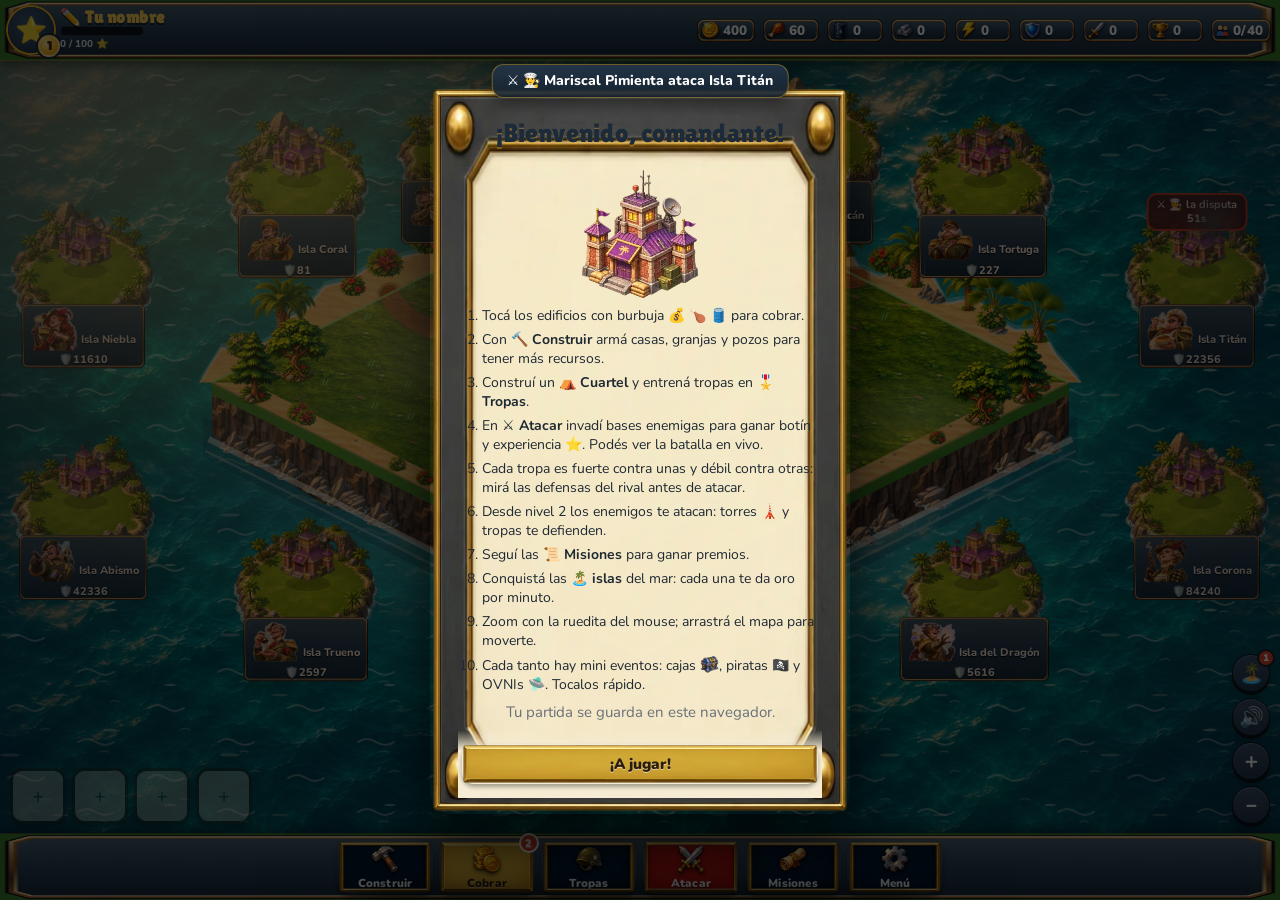
==== commit a8671221: "Add files via upload" ====
--- a/index.html
+++ b/index.html
@@ -689,7 +689,7 @@
 img.emi.ef2{width:1.6em;height:1.6em;border-radius:50%;vertical-align:-.45em}
 #mbox img.emi.ef2{width:2em;height:2em}
 </style>
-<link rel="manifest" href="manifest.webmanifest"><meta name="theme-color" content="#14202d"><link rel="apple-touch-icon" href="icon-192.png"><meta name="mobile-web-app-capable" content="yes"><meta name="apple-mobile-web-app-capable" content="yes"><meta name="description" content="War or War: construí tu base en una isla, entrená tropas y atacá a otros jugadores.">
+<link rel="icon" type="image/png" href="favicon.png"><link rel="icon" type="image/png" sizes="192x192" href="icon-192.png"><meta property="og:type" content="website"><meta property="og:title" content="War or War"><meta property="og:description" content="Construí tu base, entrená tropas y atacá a otros jugadores."><meta property="og:url" content="https://wararwari.github.io/war-or-war.github.io/"><meta property="og:image" content="https://wararwari.github.io/war-or-war.github.io/compartir.jpg"><meta property="og:image:width" content="1200"><meta property="og:image:height" content="630"><meta name="twitter:card" content="summary_large_image"><meta name="twitter:image" content="https://wararwari.github.io/war-or-war.github.io/compartir.jpg"><link rel="manifest" href="manifest.webmanifest"><meta name="theme-color" content="#14202d"><link rel="apple-touch-icon" href="icon-192.png"><meta name="mobile-web-app-capable" content="yes"><meta name="apple-mobile-web-app-capable" content="yes"><meta name="description" content="War or War: construí tu base en una isla, entrená tropas y atacá a otros jugadores.">
 </head>
 <body>
 <div id="load"><div class="le" id="loadlogo"></div><div class="lg">War or War</div><div class="lb"><i id="loadi"></i></div><div class="lt" id="loadt">Cargando el mundo…</div></div><div id="tutb"></div><div id="tuta"></div>
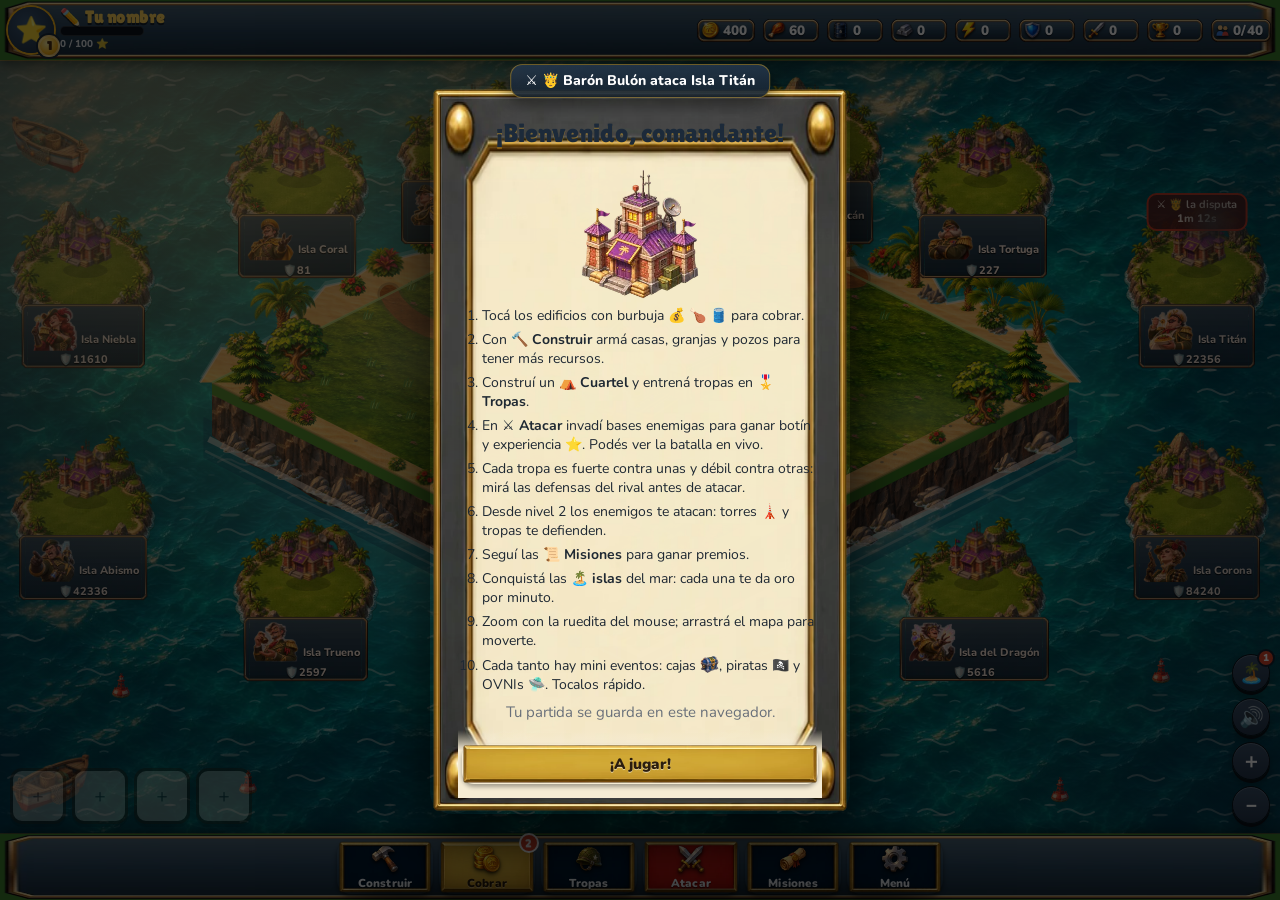
==== commit ff803499: "Add files via upload" ====
--- a/index.html
+++ b/index.html
@@ -2,6 +2,8 @@
 <html lang="es">
 <head>
 <meta charset="utf-8">
+<link rel="icon" type="image/png" href="favicon.png"><link rel="icon" type="image/png" sizes="192x192" href="icon-192.png"><meta property="og:type" content="website"><meta property="og:title" content="War or War"><meta property="og:description" content="Construí tu base, entrená tropas y atacá a otros jugadores."><meta property="og:url" content="https://wararwari.github.io/war-or-war.github.io/"><meta property="og:image" content="https://wararwari.github.io/war-or-war.github.io/compartir.jpg"><meta property="og:image:secure_url" content="https://wararwari.github.io/war-or-war.github.io/compartir.jpg"><meta property="og:image:type" content="image/jpeg"><meta property="og:site_name" content="War or War"><meta property="og:locale" content="es_AR"><meta property="og:image:width" content="1200"><meta property="og:image:height" content="630"><meta name="twitter:card" content="summary_large_image"><meta name="twitter:image" content="https://wararwari.github.io/war-or-war.github.io/compartir.jpg"><link rel="manifest" href="manifest.webmanifest"><meta name="theme-color" content="#14202d"><link rel="apple-touch-icon" href="icon-192.png"><meta name="mobile-web-app-capable" content="yes"><meta name="apple-mobile-web-app-capable" content="yes"><meta name="description" content="War or War: construí tu base en una isla, entrená tropas y atacá a otros jugadores.">
+
 <meta name="color-scheme" content="only light">
 <meta name="darkreader-lock">
 <meta name="viewport" content="width=device-width,initial-scale=1,maximum-scale=1,user-scalable=no">
@@ -689,7 +691,6 @@
 img.emi.ef2{width:1.6em;height:1.6em;border-radius:50%;vertical-align:-.45em}
 #mbox img.emi.ef2{width:2em;height:2em}
 </style>
-<link rel="icon" type="image/png" href="favicon.png"><link rel="icon" type="image/png" sizes="192x192" href="icon-192.png"><meta property="og:type" content="website"><meta property="og:title" content="War or War"><meta property="og:description" content="Construí tu base, entrená tropas y atacá a otros jugadores."><meta property="og:url" content="https://wararwari.github.io/war-or-war.github.io/"><meta property="og:image" content="https://wararwari.github.io/war-or-war.github.io/compartir.jpg"><meta property="og:image:width" content="1200"><meta property="og:image:height" content="630"><meta name="twitter:card" content="summary_large_image"><meta name="twitter:image" content="https://wararwari.github.io/war-or-war.github.io/compartir.jpg"><link rel="manifest" href="manifest.webmanifest"><meta name="theme-color" content="#14202d"><link rel="apple-touch-icon" href="icon-192.png"><meta name="mobile-web-app-capable" content="yes"><meta name="apple-mobile-web-app-capable" content="yes"><meta name="description" content="War or War: construí tu base en una isla, entrená tropas y atacá a otros jugadores.">
 </head>
 <body>
 <div id="load"><div class="le" id="loadlogo"></div><div class="lg">War or War</div><div class="lb"><i id="loadi"></i></div><div class="lt" id="loadt">Cargando el mundo…</div></div><div id="tutb"></div><div id="tuta"></div>
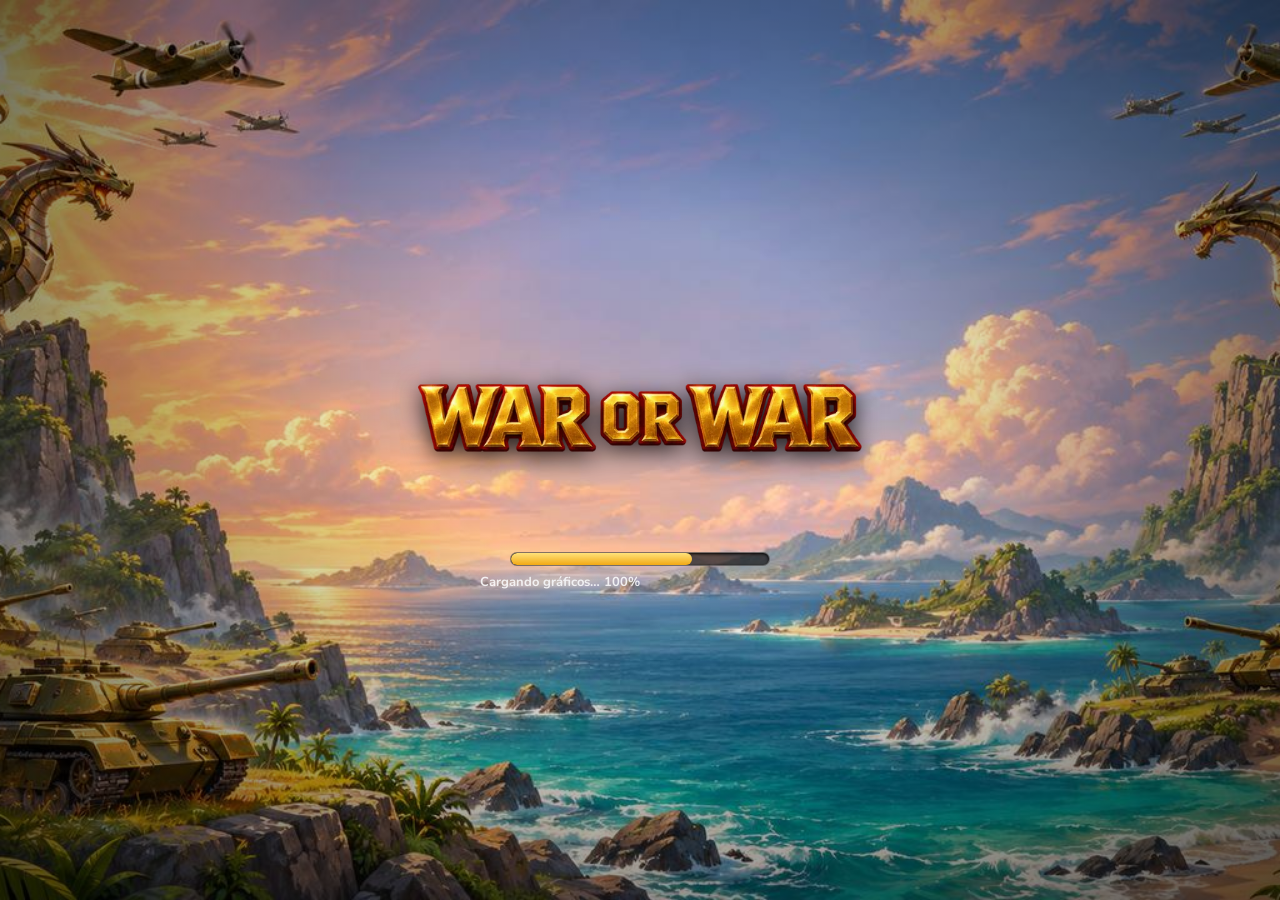
==== commit 8da83cc0: "Add files via upload" ====
--- a/index.html
+++ b/index.html
@@ -2,7 +2,7 @@
 <html lang="es">
 <head>
 <meta charset="utf-8">
-<link rel="icon" type="image/png" href="favicon.png"><link rel="icon" type="image/png" sizes="192x192" href="icon-192.png"><meta property="og:type" content="website"><meta property="og:title" content="War or War"><meta property="og:description" content="Construí tu base, entrená tropas y atacá a otros jugadores."><meta property="og:url" content="https://wararwari.github.io/war-or-war.github.io/"><meta property="og:image" content="https://wararwari.github.io/war-or-war.github.io/compartir.jpg"><meta property="og:image:secure_url" content="https://wararwari.github.io/war-or-war.github.io/compartir.jpg"><meta property="og:image:type" content="image/jpeg"><meta property="og:site_name" content="War or War"><meta property="og:locale" content="es_AR"><meta property="og:image:width" content="1200"><meta property="og:image:height" content="630"><meta name="twitter:card" content="summary_large_image"><meta name="twitter:image" content="https://wararwari.github.io/war-or-war.github.io/compartir.jpg"><link rel="manifest" href="manifest.webmanifest"><meta name="theme-color" content="#14202d"><link rel="apple-touch-icon" href="icon-192.png"><meta name="mobile-web-app-capable" content="yes"><meta name="apple-mobile-web-app-capable" content="yes"><meta name="description" content="War or War: construí tu base en una isla, entrená tropas y atacá a otros jugadores.">
+<link rel="icon" type="image/png" href="favicon.png"><link rel="icon" type="image/png" sizes="192x192" href="icon-192.png"><meta property="og:type" content="website"><meta property="og:title" content="War or War"><meta property="og:description" content="Construí tu base, entrená tropas y atacá a otros jugadores."><meta property="og:url" content="https://warorwari.github.io/war-or-war.github.io/"><meta property="og:image" content="https://warorwari.github.io/war-or-war.github.io/compartir.jpg"><meta property="og:image:secure_url" content="https://warorwari.github.io/war-or-war.github.io/compartir.jpg"><meta property="og:image:type" content="image/jpeg"><meta property="og:site_name" content="War or War"><meta property="og:locale" content="es_AR"><meta property="og:image:width" content="1200"><meta property="og:image:height" content="630"><meta name="twitter:card" content="summary_large_image"><meta name="twitter:image" content="https://warorwari.github.io/war-or-war.github.io/compartir.jpg"><link rel="manifest" href="manifest.webmanifest"><meta name="theme-color" content="#14202d"><link rel="apple-touch-icon" href="icon-192.png"><meta name="mobile-web-app-capable" content="yes"><meta name="apple-mobile-web-app-capable" content="yes"><meta name="description" content="War or War: construí tu base en una isla, entrená tropas y atacá a otros jugadores.">
 
 <meta name="color-scheme" content="only light">
 <meta name="darkreader-lock">
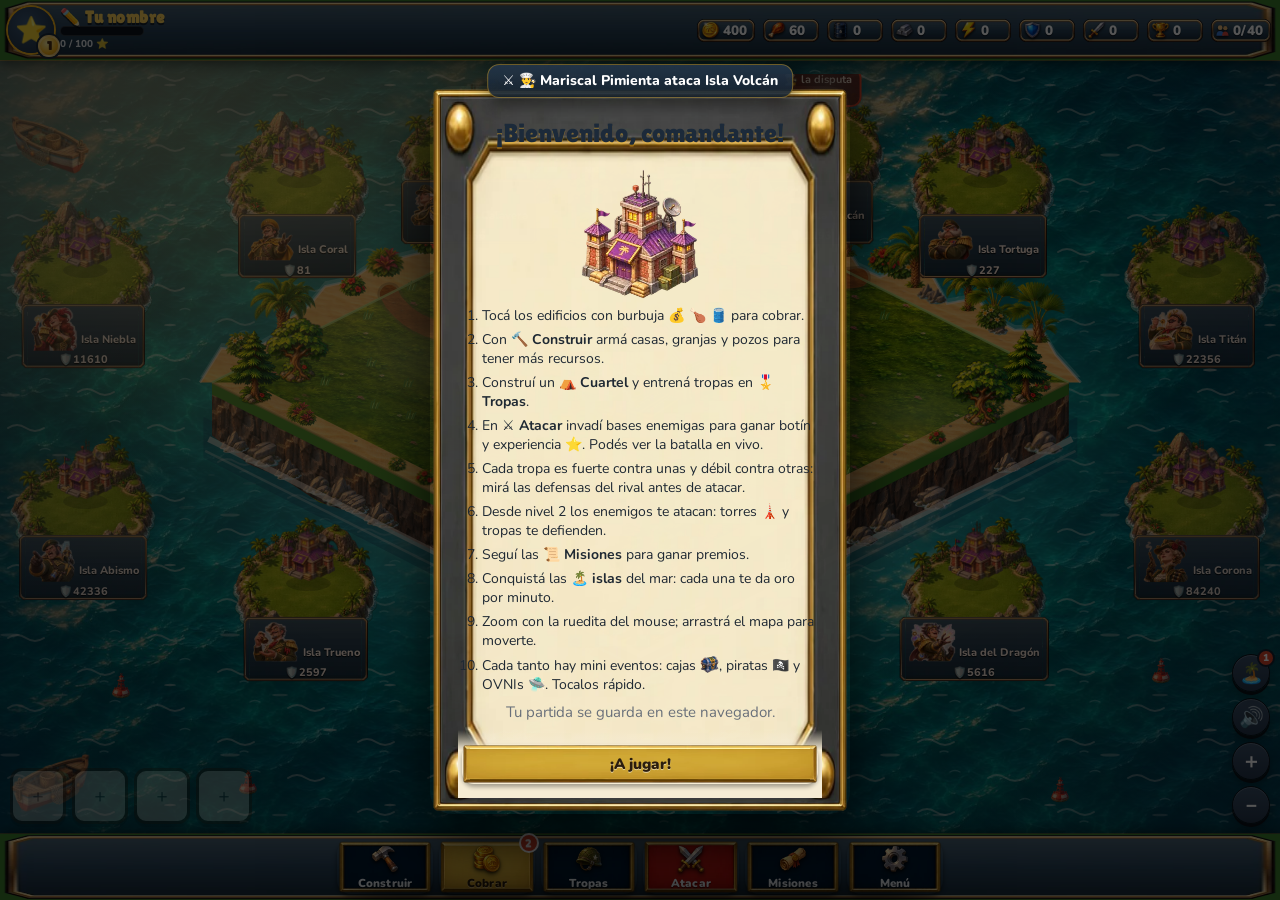
==== commit 4bb4c2d7: "Add files via upload" ====
--- a/index.html
+++ b/index.html
@@ -746,20 +746,20 @@
 <div id="toasts"></div><div id="flyl"></div>
 
 <script src="supabase.js?v=2.119.1"></script>
-<script src="config.js?v=5dcb596a"></script>
+<script src="config.js?v=8faa4737"></script>
 <script>
 /* Carga las imágenes (quedan guardadas en el celular) y después arranca el juego */
 (async()=>{const bar=document.getElementById('loadi'),txt=document.getElementById('loadt');
  try{const R=document.documentElement;R.style.setProperty('--ui-carga','url(carga.jpg)');R.style.setProperty('--ui-logo','url(logo.webp)');R.classList.add('pui')}catch(e){}
  try{if(navigator.serviceWorker)navigator.serviceWorker.register('sw.js').catch(()=>{})}catch(e){}
  const toData=u=>fetch(u).then(r=>{if(!r.ok)throw new Error(u);return r.blob()}).then(b=>new Promise((ok,ko)=>{const f=new FileReader();f.onload=()=>ok(f.result);f.onerror=ko;f.readAsDataURL(b)}));
- try{const m=await (await fetch('imagenes.json?v=5dcb596a')).json(),jobs=[];let done=0,total=0;const out={PIMG:{},ENV:{}};
+ try{const m=await (await fetch('imagenes.json?v=8faa4737')).json(),jobs=[];let done=0,total=0;const out={PIMG:{},ENV:{}};
   let miss=[];const add=(u,set)=>{total++;jobs.push(toData(u).then(d=>{set(d)},()=>{miss.push(u)}).finally(()=>{done++;if(bar)bar.style.width=Math.round(8+88*done/total)+'%';if(txt)txt.textContent='Cargando gráficos… '+Math.round(100*done/total)+'%'}))};
   for(const k in m.PIMG){out.PIMG[k]={};for(const l in m.PIMG[k])add(m.PIMG[k][l],d=>out.PIMG[k][l]=d)}
   for(const k in m.ENV)add(m.ENV[k],d=>out.ENV[k]=d);
   await Promise.all(jobs);window.__IMG=out;if(miss.length)console.warn('Faltan imágenes:',miss);
  }catch(e){window.__IMG={PIMG:{},ENV:{}};if(txt)txt.textContent='Sin conexión: cargando sin gráficos'}
- const s=document.createElement('script');s.src='game.js?v=5dcb596a';s.onerror=()=>{if(txt)txt.innerHTML='⚠️ No se encontró <b>game.js</b>. Revisá que esté subido en la misma carpeta que index.html.'};document.body.appendChild(s);
+ const s=document.createElement('script');s.src='game.js?v=8faa4737';s.onerror=()=>{if(txt)txt.innerHTML='⚠️ No se encontró <b>game.js</b>. Revisá que esté subido en la misma carpeta que index.html.'};document.body.appendChild(s);
 })();
 </script>
 </body>
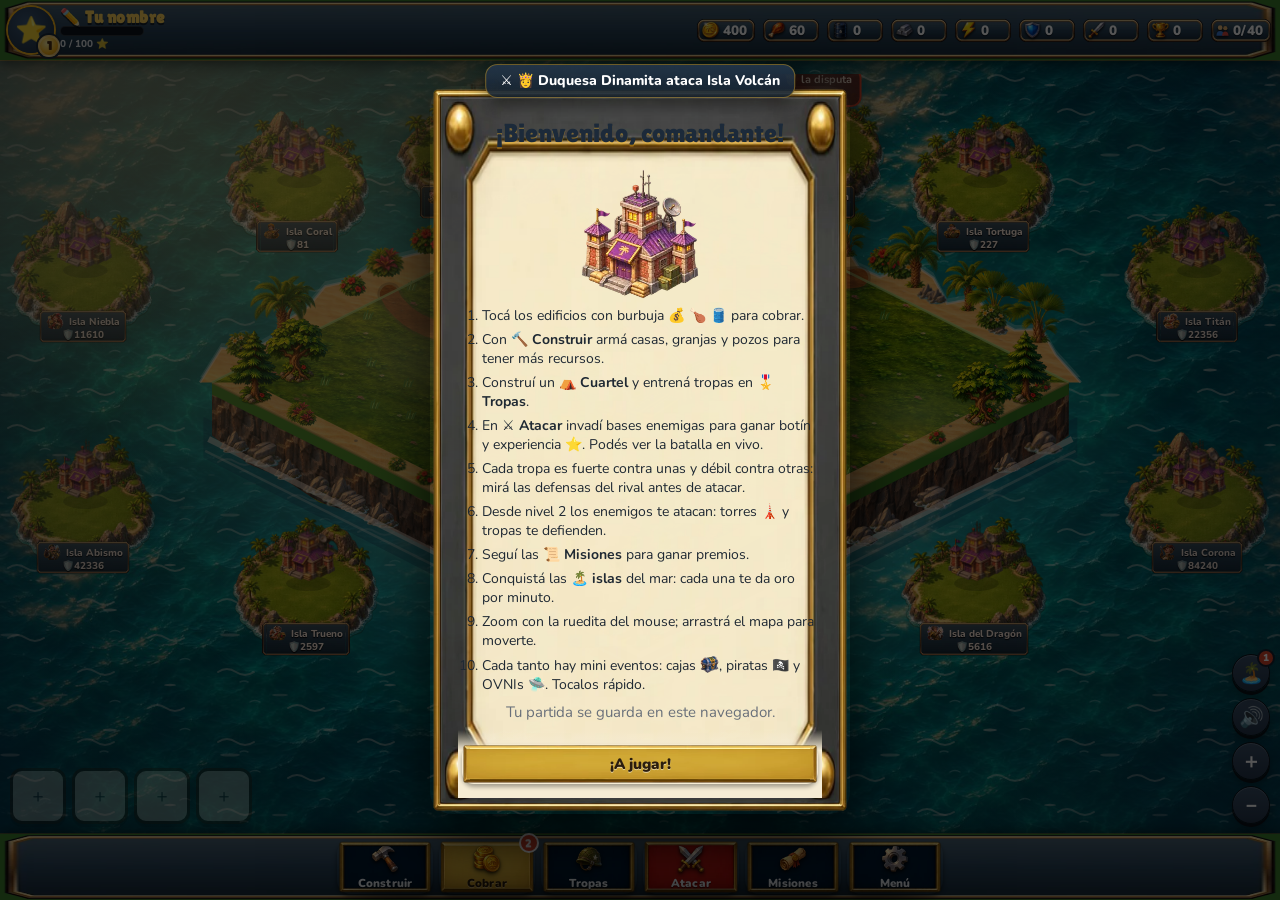
==== commit 6d071543: "Add files via upload" ====
--- a/index.html
+++ b/index.html
@@ -690,6 +690,10 @@
 .pisl{width:100%;height:auto;display:block}
 img.emi.ef2{width:1.6em;height:1.6em;border-radius:50%;vertical-align:-.45em}
 #mbox img.emi.ef2{width:2em;height:2em}
+/* carteles de las islas más chicos: que no tapen la isla principal */
+.isl .itag{font-size:10px!important;line-height:1.15;padding:2px 7px!important;top:92%!important}
+.isl .itag img.emi{width:18px!important;height:18px!important;border-radius:50%;vertical-align:-5px;margin-right:2px}
+.pui .isl .itag{border-image-width:5px!important}
 </style>
 </head>
 <body>
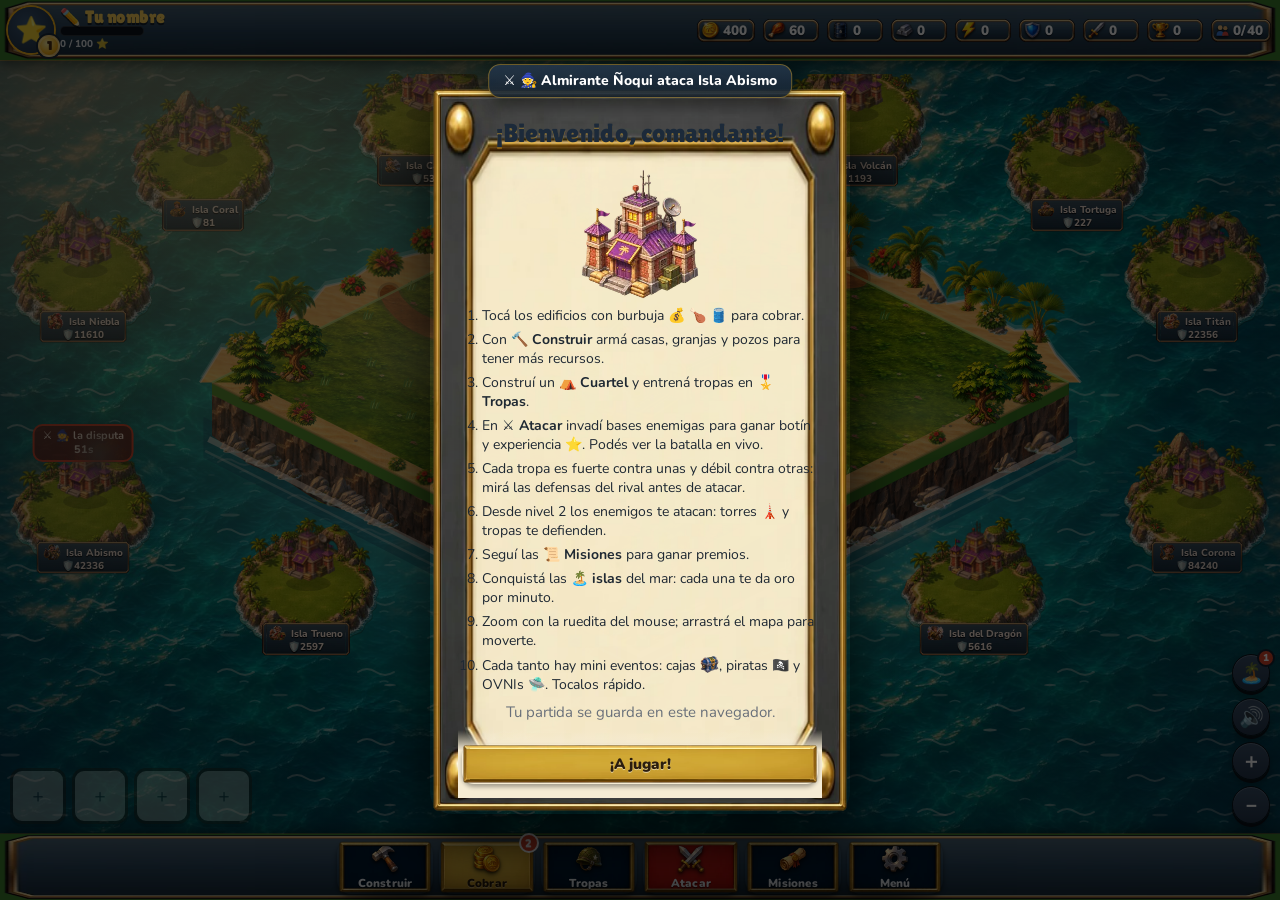
==== commit 59037cbd: "Add files via upload" ====
--- a/index.html
+++ b/index.html
@@ -750,20 +750,20 @@
 <div id="toasts"></div><div id="flyl"></div>
 
 <script src="supabase.js?v=2.119.1"></script>
-<script src="config.js?v=8faa4737"></script>
+<script src="config.js?v=7cade098"></script>
 <script>
 /* Carga las imágenes (quedan guardadas en el celular) y después arranca el juego */
 (async()=>{const bar=document.getElementById('loadi'),txt=document.getElementById('loadt');
  try{const R=document.documentElement;R.style.setProperty('--ui-carga','url(carga.jpg)');R.style.setProperty('--ui-logo','url(logo.webp)');R.classList.add('pui')}catch(e){}
  try{if(navigator.serviceWorker)navigator.serviceWorker.register('sw.js').catch(()=>{})}catch(e){}
  const toData=u=>fetch(u).then(r=>{if(!r.ok)throw new Error(u);return r.blob()}).then(b=>new Promise((ok,ko)=>{const f=new FileReader();f.onload=()=>ok(f.result);f.onerror=ko;f.readAsDataURL(b)}));
- try{const m=await (await fetch('imagenes.json?v=8faa4737')).json(),jobs=[];let done=0,total=0;const out={PIMG:{},ENV:{}};
+ try{const m=await (await fetch('imagenes.json?v=7cade098')).json(),jobs=[];let done=0,total=0;const out={PIMG:{},ENV:{}};
   let miss=[];const add=(u,set)=>{total++;jobs.push(toData(u).then(d=>{set(d)},()=>{miss.push(u)}).finally(()=>{done++;if(bar)bar.style.width=Math.round(8+88*done/total)+'%';if(txt)txt.textContent='Cargando gráficos… '+Math.round(100*done/total)+'%'}))};
   for(const k in m.PIMG){out.PIMG[k]={};for(const l in m.PIMG[k])add(m.PIMG[k][l],d=>out.PIMG[k][l]=d)}
   for(const k in m.ENV)add(m.ENV[k],d=>out.ENV[k]=d);
   await Promise.all(jobs);window.__IMG=out;if(miss.length)console.warn('Faltan imágenes:',miss);
  }catch(e){window.__IMG={PIMG:{},ENV:{}};if(txt)txt.textContent='Sin conexión: cargando sin gráficos'}
- const s=document.createElement('script');s.src='game.js?v=8faa4737';s.onerror=()=>{if(txt)txt.innerHTML='⚠️ No se encontró <b>game.js</b>. Revisá que esté subido en la misma carpeta que index.html.'};document.body.appendChild(s);
+ const s=document.createElement('script');s.src='game.js?v=7cade098';s.onerror=()=>{if(txt)txt.innerHTML='⚠️ No se encontró <b>game.js</b>. Revisá que esté subido en la misma carpeta que index.html.'};document.body.appendChild(s);
 })();
 </script>
 </body>
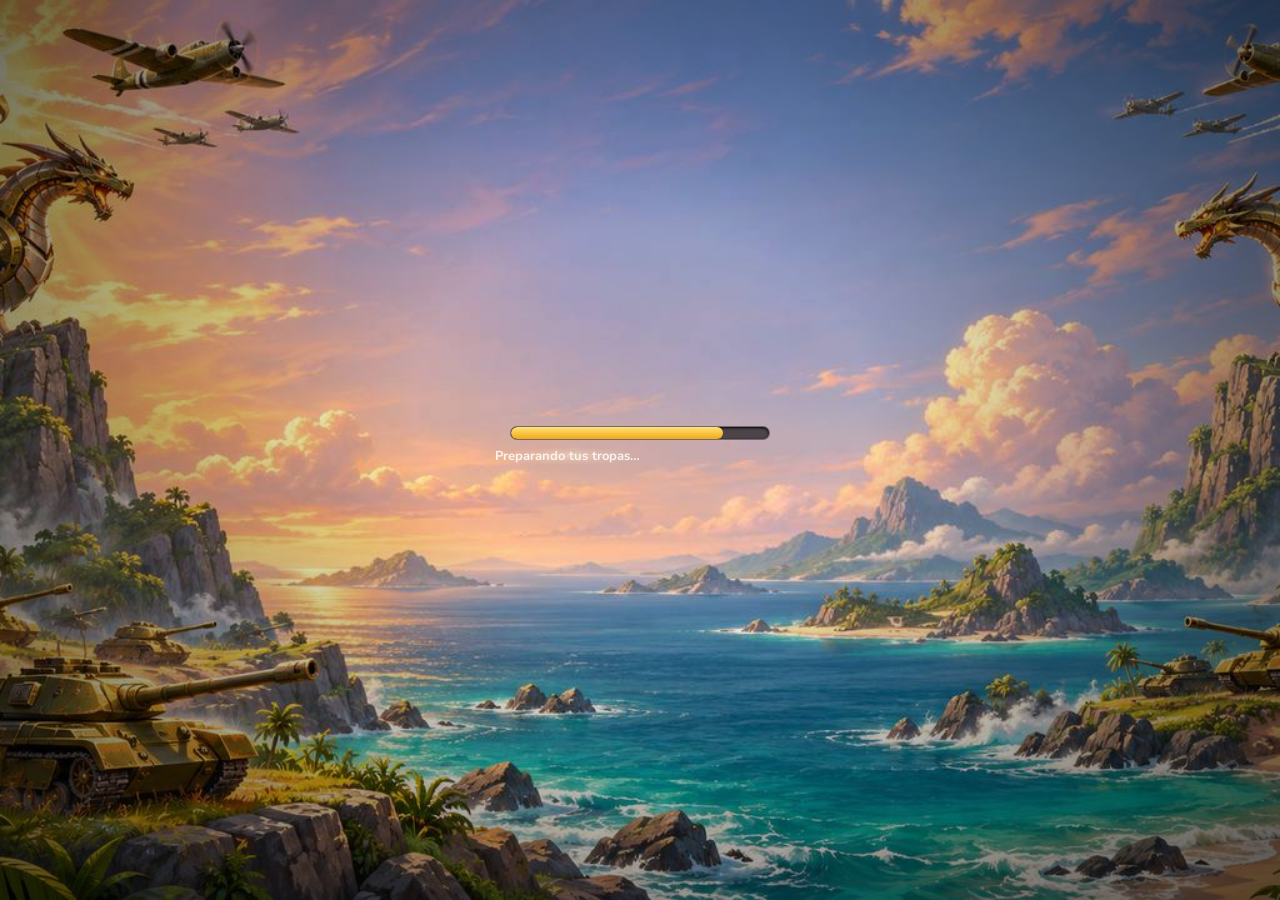
==== commit a2cb917d: "Add files via upload" ====
--- a/index.html
+++ b/index.html
@@ -694,6 +694,24 @@
 .isl .itag{font-size:10px!important;line-height:1.15;padding:2px 7px!important;top:92%!important}
 .isl .itag img.emi{width:18px!important;height:18px!important;border-radius:50%;vertical-align:-5px;margin-right:2px}
 .pui .isl .itag{border-image-width:5px!important}
+
+/* visitar isla de otro jugador */
+#pvis{position:fixed;inset:0;z-index:9000;display:none;flex-direction:column;background:radial-gradient(ellipse at 50% 45%,#2bb3c2,#0c5f80 60%,#073a55)}
+#pvis.on{display:flex}
+.pvh{display:flex;align-items:center;gap:10px;padding:10px 12px;background:linear-gradient(#1b2a3b,#101a26);color:#fff;border-bottom:2px solid #c9962e}
+.pvn{flex:1;min-width:0}.pvn b{font:900 18px 'Lilita One',Nunito,sans-serif}.pvn .small{color:#cfd9e3}
+.pvw{flex:1;overflow:auto;-webkit-overflow-scrolling:touch;touch-action:pan-x pan-y}
+#pvz{width:160%;min-width:100%}#pvz .pisl{width:100%;height:auto;display:block}
+.pvb{cursor:pointer}
+.pvc{display:flex;gap:8px;align-items:center;padding:8px 10px;background:#101a26;border-top:2px solid #c9962e}
+.pvc .small{flex:1;color:#fff;text-align:center}.pvc .btn{width:auto;margin:0;padding:8px 14px}
+.pshield{background:#e8f0ff;border:1px solid #9db7e8;color:#1e3f7a;border-radius:12px;padding:8px 10px;margin-bottom:8px;font-size:13px}
+.hrow.hw{border-left:5px solid #3fae4f}.hrow.hl{border-left:5px solid #d6493d}
+
+/* el toque lo resuelve pickTile mirando el dibujo: todo el edificio responde */
+.bld svg.bhit polygon{pointer-events:none}.bld{pointer-events:auto}
+.pvc .btn.pvzb{font:900 24px/1 Nunito,sans-serif;min-width:48px;color:#fff}
+#pvz{display:flex;align-items:center;min-height:100%}
 </style>
 </head>
 <body>
@@ -750,20 +768,20 @@
 <div id="toasts"></div><div id="flyl"></div>
 
 <script src="supabase.js?v=2.119.1"></script>
-<script src="config.js?v=7cade098"></script>
+<script src="config.js?v=d5de93f0"></script>
 <script>
 /* Carga las imágenes (quedan guardadas en el celular) y después arranca el juego */
 (async()=>{const bar=document.getElementById('loadi'),txt=document.getElementById('loadt');
  try{const R=document.documentElement;R.style.setProperty('--ui-carga','url(carga.jpg)');R.style.setProperty('--ui-logo','url(logo.webp)');R.classList.add('pui')}catch(e){}
  try{if(navigator.serviceWorker)navigator.serviceWorker.register('sw.js').catch(()=>{})}catch(e){}
  const toData=u=>fetch(u).then(r=>{if(!r.ok)throw new Error(u);return r.blob()}).then(b=>new Promise((ok,ko)=>{const f=new FileReader();f.onload=()=>ok(f.result);f.onerror=ko;f.readAsDataURL(b)}));
- try{const m=await (await fetch('imagenes.json?v=7cade098')).json(),jobs=[];let done=0,total=0;const out={PIMG:{},ENV:{}};
+ try{const m=await (await fetch('imagenes.json?v=d5de93f0')).json(),jobs=[];let done=0,total=0;const out={PIMG:{},ENV:{}};
   let miss=[];const add=(u,set)=>{total++;jobs.push(toData(u).then(d=>{set(d)},()=>{miss.push(u)}).finally(()=>{done++;if(bar)bar.style.width=Math.round(8+88*done/total)+'%';if(txt)txt.textContent='Cargando gráficos… '+Math.round(100*done/total)+'%'}))};
   for(const k in m.PIMG){out.PIMG[k]={};for(const l in m.PIMG[k])add(m.PIMG[k][l],d=>out.PIMG[k][l]=d)}
   for(const k in m.ENV)add(m.ENV[k],d=>out.ENV[k]=d);
   await Promise.all(jobs);window.__IMG=out;if(miss.length)console.warn('Faltan imágenes:',miss);
  }catch(e){window.__IMG={PIMG:{},ENV:{}};if(txt)txt.textContent='Sin conexión: cargando sin gráficos'}
- const s=document.createElement('script');s.src='game.js?v=7cade098';s.onerror=()=>{if(txt)txt.innerHTML='⚠️ No se encontró <b>game.js</b>. Revisá que esté subido en la misma carpeta que index.html.'};document.body.appendChild(s);
+ const s=document.createElement('script');s.src='game.js?v=d5de93f0';s.onerror=()=>{if(txt)txt.innerHTML='⚠️ No se encontró <b>game.js</b>. Revisá que esté subido en la misma carpeta que index.html.'};document.body.appendChild(s);
 })();
 </script>
 </body>
